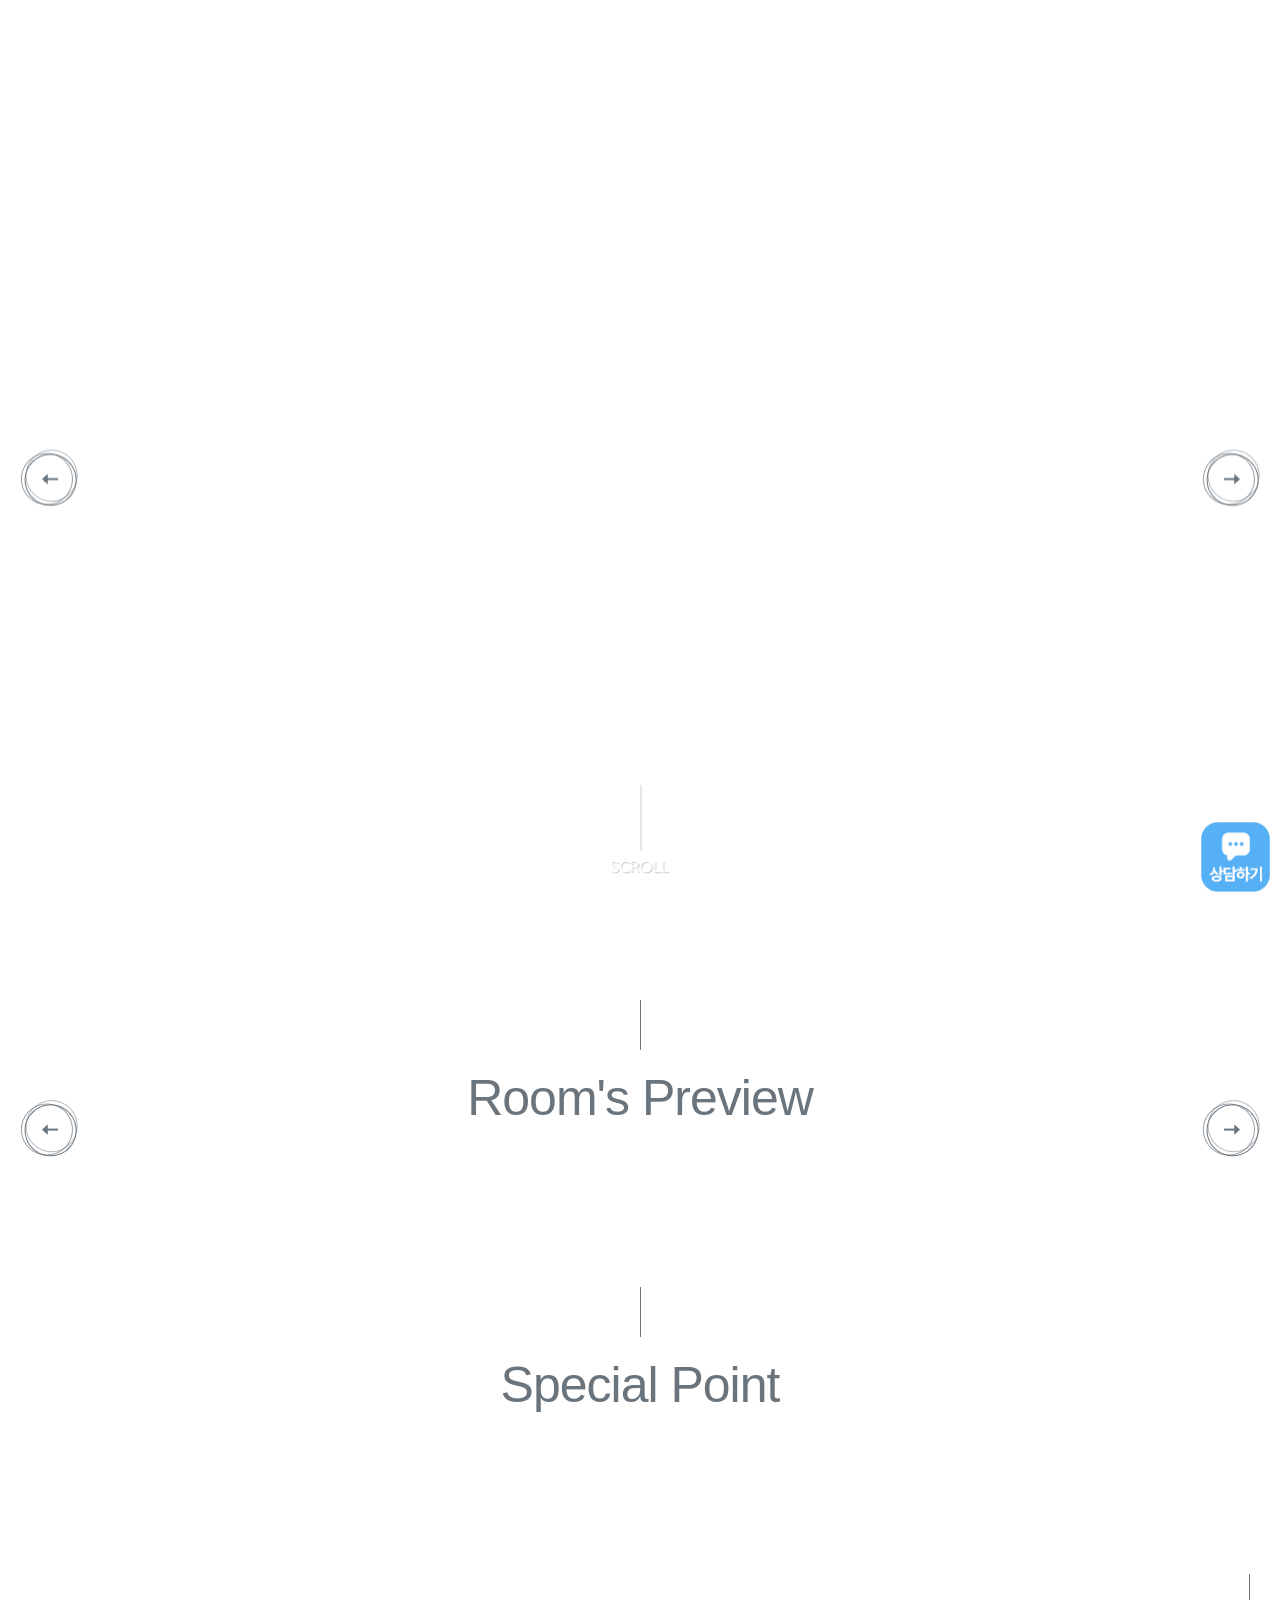
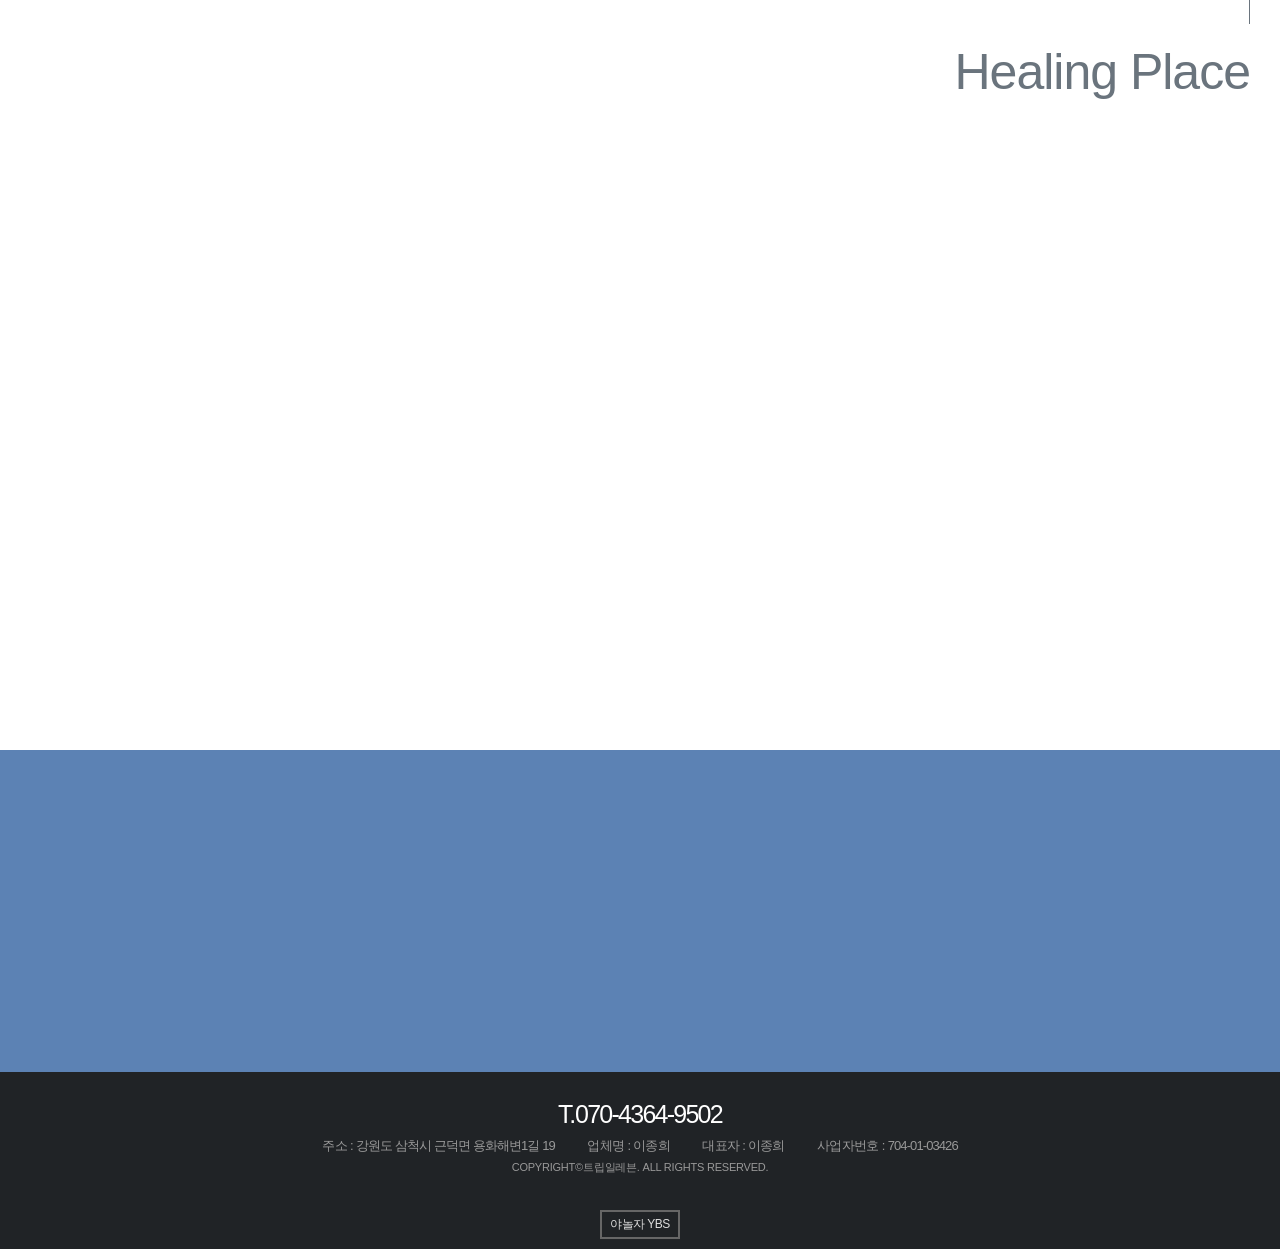
==== index.html @ 364e7145 "Deploy site files" ====
<!doctype html>
<html lang="ko">
  <head>
    <meta charset="UTF-8" />
    <!-- 렌더 게이트: 매핑 전 placeholder 깜빡임 방지 (매핑 완료 시 페이드인) -->
    <style>
      html.tpl-loading body {
        opacity: 0;
      }
      body {
        opacity: 1;
        transition: opacity 0.3s ease;
      }
    </style>
    <script>
      document.documentElement.classList.add('tpl-loading');
      window.__tplReveal = function () {
        document.documentElement.classList.remove('tpl-loading');
      };
      setTimeout(function () {
        window.__tplReveal && window.__tplReveal();
      }, 3000);
    </script>
    <meta http-equiv="X-UA-Compatible" content="IE=edge" />
    <meta name="viewport" content="width=device-width, initial-scale=1.0" />
    <meta property="og:type" content="website" />
    <title data-page-title>삼척 어울림 펜션 - 홈</title>
    <link rel="icon" href="data:," />
    <link rel="stylesheet" type="text/css" href="styles/theme.css" />
    <link rel="stylesheet" type="text/css" href="styles/reset.css" />
    <link rel="stylesheet" type="text/css" href="styles/style.css" />
    <link rel="stylesheet" type="text/css" href="styles/popup.css" />
    <link
      rel="stylesheet"
      type="text/css"
      href="//cdn.jsdelivr.net/npm/swiper@8/swiper-bundle.min.css"
    />
    <!-- Open Graph Meta Tags for Social Media -->
  <meta property="og:type" content="website" />
  <meta property="og:title" content="삼척 어울림 펜션 - 홈" />
  <meta property="og:description" content="강원도 푸른 바닷가 장호해변 및 장호항 인근에 위치한 어울림 펜션입니다.커플,가족과 함께 삼척에서 행복한 추억을 만들어보세요." />
  <meta property="og:image" content="https://bookingplay-media.s3.amazonaws.com/item_images/2026/08/06/zfcjFaSPOtb6.jpg" />
  <meta property="og:url" content="https://eoullimps.co.kr" />

  <!-- Twitter Card Meta Tags -->
  <meta name="twitter:card" content="summary_large_image" />
  <meta name="twitter:title" content="삼척 어울림 펜션 - 홈" />
  <meta name="twitter:description" content="강원도 푸른 바닷가 장호해변 및 장호항 인근에 위치한 어울림 펜션입니다.커플,가족과 함께 삼척에서 행복한 추억을 만들어보세요." />
  <meta name="twitter:image" content="https://bookingplay-media.s3.amazonaws.com/item_images/2026/08/06/zfcjFaSPOtb6.jpg" />
  <meta name="naver-site-verification" content="3789e632c2dd9ad9e7cae5a42303e5820ec721f8" />
  <meta name="google-site-verification" content="yzFA5Ffqkvn0wUpwbCVo-O9mbDlN1ZbFzAietpWLiOc" />
</head>

  <body oncontextmenu="return false;" onselectstart="return false" ondragstart="return false;">
    <div id="wrap">
      <div id="header-wrap"></div>

      <div id="container">
        <section id="content" class="main">
          <!-- s: main_visual -->
          <div class="main_visual visual">
            <div class="main_txt_top">
              <span>WELCOME TO PENSION</span>
              <!-- data-* 속성 : data-index-hero-title
                   index.hero.title → 폴백 getPropertyNameEn()
                   ⚠️ .pic_title(아래) 과 다른 필드다. 원본에서 이 자리는 숙소 표시명이고
                      .pic_title / room 배너 / Hello, / Welcome to 는 영문명이다.
                      (경주 한옥스테이: 여기 "한옥 스테이 다락" / 저기 "HanokStayDarak") -->
              <strong data-index-hero-title></strong>
              <!-- data-* 속성 : data-index-hero-description
                   (pages.index.sections[0].hero.description → 폴백 property.subtitle) -->
              <p data-index-hero-description></p>
            </div>
            <div class="arw_box">
              <div class="arw_left"><img src="images/spe_le.png" alt="이전" /></div>
              <div class="arw_right"><img src="images/spe_ri.png" alt="다음" /></div>
            </div>
            <a href="#" class="scroll_down"><img src="images/scroll_down.png" alt="스크롤" /></a>
            <div class="main_visual_box">
              <div class="swiper-container">
                <!-- data-* 속성 : data-index-hero-slides | 동적 매핑 필요
                     pages.index.sections[0].hero.images[isSelected] → 배경 슬라이드 -->
                <div class="swiper-wrapper" data-index-hero-slides></div>
              </div>
            </div>
          </div>
          <!--// main_visual -->

          <!-- s: main_room -->
          <div class="main_room">
            <div class="arw_box">
              <div class="arw_left"><img src="images/spe_le.png" alt="이전" /></div>
              <div class="arw_right"><img src="images/spe_ri.png" alt="다음" /></div>
            </div>
            <div class="room_list">
              <div class="main_title">
                <h3>Room's Preview</h3>
                <!-- data-* 속성 : data-property-caption ({name} → property.name) -->
                <p data-property-caption="{name}의 객실을 소개합니다."></p>
              </div>
              <div class="swiper-container_special">
                <!-- data-* 속성 : data-index-room-slides | 동적 매핑 필요
                     customFields.roomtypes[] × rooms[] id 매칭 -->
                <div class="swiper-wrapper" data-index-room-slides></div>
              </div>
            </div>
          </div>
          <!--// main_room -->

          <!-- s: main_spe -->
          <div class="main_spe">
            <div class="main_title">
              <h3>Special Point</h3>
              <p data-property-caption="{name}의 특장점을 확인해보세요."></p>
            </div>
            <!-- data-* 속성 : data-index-special-list | 동적 매핑 필요
                 property.facilities[] → .parallax-window[data-image-src] -->
            <div class="spe_list" data-index-special-list></div>
          </div>
          <!--// main_spe -->

          <!-- s: main_landscape -->
          <div class="main_landscape inner">
            <div class="main_title">
              <h3>Healing Place</h3>
              <p data-property-caption="{name}에서 기분 좋은 휴식을 선물해드립니다."></p>
            </div>
            <div class="room_list inner">
              <div class="swiper-container_room">
                <!-- data-* 속성 : data-index-landscape-slides | 동적 매핑 필요
                     pages.main.sections[0].hero.images[isSelected] (구 외경보기 이미지) -->
                <div class="swiper-wrapper" data-index-landscape-slides></div>
              </div>
              <div class="land_btm">
                <strong class="display_view">Landscape</strong>
                <strong class="display_main">Memories...</strong>
                <p
                  class="display_main"
                  data-property-caption="조용하고 편안한 시간을 보낼 수 있는\n{name}"
                ></p>
              </div>
            </div>
          </div>
          <!--// main_landscape -->

          <!-- s: main_pic -->
          <div class="main_pic">
            <div class="pic_box">
              <!-- data-* 속성 : data-index-closing-images | 동적 매핑 필요
                   pages.index.sections[0].closing.images[isSelected][0..2] -->
              <div class="pic_list" data-index-closing-images>
                <div class="img01"></div>
                <div class="img02"></div>
                <div class="img03"></div>
              </div>
            </div>
            <div class="txt_box">
              <!-- data-* 속성 : data-property-name-en (getPropertyNameEn()) -->
              <h3 class="pic_title" data-property-name-en></h3>
              <div class="inner">
                <!-- data-* 속성 : data-index-closing-title (closing.title) -->
                <strong data-index-closing-title></strong>
                <!-- data-* 속성 : data-index-closing-description (closing.description, \n→<br>) -->
                <p data-index-closing-description></p>
              </div>
            </div>
          </div>
          <!--// main_pic -->
        </section>
      </div>

      <div id="footer-wrap"></div>
    </div>

    <!-- 팝업 (index.html 전용) -->
    <div id="popup-container"></div>

    <script src="//cdnjs.cloudflare.com/ajax/libs/jquery/3.4.1/jquery.min.js"></script>
    <script src="//cdn.jsdelivr.net/npm/swiper@8/swiper-bundle.min.js"></script>
    <script src="js/parallax.js"></script>
    <script src="js/image-helpers.js"></script>
    <script src="js/preview-handler.js"></script>
    <script src="js/data-mapper/core/base-mapper.js"></script>
    <script src="js/data-mapper/pages/header-footer-mapper.js"></script>
    <script src="js/data-mapper/pages/index-mapper.js"></script>
    <script src="js/header-footer-loader.js"></script>
    <script src="js/common.js"></script>
    <script src="js/pages/index.js"></script>
    <script src="js/popup.js"></script>
  </body>
</html>
---- styles/theme.css ----
/* CDN Fonts */
@import url('https://fonts.cdnfonts.com/css/gloock-2');
@import url('https://fonts.googleapis.com/css2?family=Noto+Serif+KR:wght@200;300;400;500;600;700;900&display=swap');
@import url('https://cdn.jsdelivr.net/gh/orioncactus/pretendard/dist/web/static/pretendard.min.css');
@import url('https://fonts.googleapis.com/css2?family=Alex+Brush&display=swap');

/* CSS Variables */
:root {
  --font-ko-main: 'Noto Serif KR', serif;
  --font-ko-sub: 'Pretendard', sans-serif;
  --font-en-main: 'Gloock', sans-serif;
  --color-primary: #F5F5F5;
  --color-secondary: #5C82B4;
}
---- styles/style.css ----
@charset "utf-8";

/* ============================================================
   style.css — t-template-A 통합 스타일
   원본: jejuinhouse.co.kr / 삼척동해펜션.kr (동일 템플릿)

   토큰화 규칙 (styles/theme.css 의 :root 변수 참조)

   색상 — primary = 밝은 바탕 / secondary = 진한 브랜드 포인트 (형제 템플릿 공통 관례)
   - var(--color-primary)   : 밝은 바탕 면 (.sub_cate_wrap 등)
                              원본엔 없던 면. 백오피스가 내려주는 밝은 톤(#F9F8F6)을 받는다.
                              ⚠️ parallax 구간을 감싸는 조상(#wrap, #container, .main_spe)에는
                                 절대 넣지 말 것 — 미러(z-index:-100)를 덮어 이미지가 사라진다.
   - var(--color-secondary) : 원본 #c3a87f — 브랜드 포인트
                              (.logo2 / 예약버튼 / aside 배경 / main_pic 배경)
   - #6a747d 는 브랜드색이 아닌 중립 텍스트색이라 하드코딩으로 남긴다.
     원본 #505050 은 .main_title h3 / .sub_title h3 단 2곳뿐이라 #6a747d 로 통일했다.

   폰트 — 원본이 "필기체"를 쓴 자리에만 en-main 을 넣는다
   - var(--font-en-main)  : 원본 KyoboHandwriting2021sjy / Alex Brush / Pinyon Script (필기체)
   - var(--font-ko-main)  : 원본 Lora / Nanum Myeongjo / Noto Serif KR (명조)
                            + 원본은 필기체였으나 한글이 들어올 수 있는 자유입력 제목
                              (부대시설명 / closing.title / about[].title / 객실 제목)
   - var(--font-ko-sub)   : 원본 Noto Sans KR (본문 기본, reset.css 가 body 에 지정)
   자세한 슬롯별 배분은 styles/theme.css 하단 주석 참조.

   제거한 규칙 — 매핑 소스가 없는 항목
   - .ft_kakao (jejuinhouse 전용 플로팅 카카오 버튼)
   ============================================================ */

/*** 공통 ***/
.clear:after {
  content: '';
  display: block;
  clear: both;
}
.dn {
  display: none;
}
.for_pc {
  display: block;
}
.for_m {
  display: none;
}

@media screen and (max-width: 640px) {
  .for_pc {
    display: none;
  }
  .for_m {
    display: block;
  }
}

/*** 레이아웃 ***/
/* 화면 꽉차게: 원본의 max-width:1920px 를 제거한다.
   1920px 초과 뷰포트에서 좌우 흰 여백이 생기고 hero / 풀배너 / 푸터가
   화면을 다 채우지 못한다. (t-template-D2 와 동일한 처리) */
/* ⚠️ #wrap 에 background 를 넣지 말 것.
   parallax.js 의 .parallax-mirror 는 position:fixed + z-index:-100 이라
   페이지 요소 "뒤"에 깔린다. #wrap 에 불투명 배경이 생기면 미러가 가려져
   .main_spe / .about_img / .room_parallax 의 이미지가 통째로 사라진다.
   (원본 사이트도 #wrap 에 background 가 없다) */
#wrap {
  min-width: 280px;
  width: 100%;
  margin: 0 auto;
  overflow: hidden;
}

/*** 상단 ***/
.header,
.header * {
  transition: all 0.3s;
}
.header {
  position: fixed;
  left: 0;
  top: 0;
  right: 0;
  z-index: 91;
  border-bottom: 1px solid rgba(255, 255, 255, 0.5);
}
.header.on {
  border-bottom: 1px solid #eee;
}
.header .hd_inner {
  text-align: center;
  width: 1100px;
  margin: 0 auto;
  position: relative;
}
.header .hd_inner:after {
  content: '';
  display: block;
  clear: both;
}
.header .logo {
  font-size: 42px;
  display: inline-block;
  position: absolute;
  left: 50%;
  top: 50%;
  transform: translate(-50%, -50%);
  font-family: var(--font-en-main);
  color: #fff;
  text-align: center;
  z-index: 999;
  /* 좌우 메뉴(hd_lnb01 / hd_lnb02) 사이 여백 안으로 가둔다 */
  max-width: 340px;
  line-height: 1.1;
}
.header .logo a {
  color: inherit;
  font-family: var(--font-en-main);
  display: block;
}
/* 영문 숙소명은 <b data-property-name-en> 으로 감싸는데, reset.css 가 b 에도
   --font-ko-sub 를 직접 걸기 때문에 부모의 필기체가 덮인다. 다시 en-main 으로 되돌린다. */
.header .logo a b {
  font-family: var(--font-en-main);
  font-weight: inherit;
  letter-spacing: inherit;
  display: block;
}
.header .logo span {
  display: block;
  font-size: 13px;
  line-height: 1.2;
  color: inherit;
  font-family: var(--font-ko-sub);
  margin-top: 4px;
  word-break: keep-all;
}

/* 숙소명이 길 때 자동 축소 — header-footer-mapper 가 nameEn 길이를 보고 클래스를 붙인다.
   필기체(en-main)는 자간이 넓어 30자만 넘어도 메뉴를 침범한다. */
.header .logo.is-long {
  font-size: 32px;
}
.header .logo.is-long span {
  font-size: 12px;
}
.header .logo.is-xlong {
  font-size: 24px;
}
.header .logo.is-xlong span {
  font-size: 11px;
}
.header .logo2 {
  position: absolute;
  left: 0;
  top: 50%;
  transform: translateY(-50%);
  z-index: 999;
}
.header .logo2 a {
  font-family: var(--font-en-main);
  font-size: 40px;
  color: var(--color-secondary);
}
/* 좌측 로고도 같은 규칙으로 축소 (스크롤 시 헤더가 좁아지면 메뉴와 붙는다) */
.header .logo2.is-long a {
  font-size: 32px;
}
.header .logo2.is-xlong a {
  font-size: 26px;
}
.header .hd_sns_btn {
  display: none;
}
.header .hd_sns_btn a + a {
  margin-left: 15px;
}
.header .btn_hd_res {
  margin-left: 15px;
}
.header .hd_lnb {
  position: relative;
  z-index: 90;
}
.header .hd_lnb:after {
  content: '';
  display: block;
  clear: both;
}
.header .hd_lnb ul,
.header .hd_lnb ul .depth1 {
  display: inline-block;
  vertical-align: middle;
}
.header .hd_lnb ul .depth1 {
  font-size: 16px;
  position: relative;
}
.header .hd_lnb ul .depth1 .depth1_a {
  font-size: inherit;
  line-height: 6.25;
  display: block;
  font-weight: 500;
  color: #fff;
  padding: 0 1.5em;
  transition: none;
  letter-spacing: 0;
  font-family: var(--font-ko-sub);
}
.header .hd_lnb ul .depth1 .depth_box {
  position: absolute;
  left: 50%;
  top: calc(100% + 30px);
  width: 100%;
  transform: translateX(-50%);
  z-index: 91;
  text-align: center;
  max-height: 0;
  overflow: hidden;
  opacity: 0;
  transition: all 0.4s;
}
.header .hd_lnb ul .depth1 .depth_box.on {
  max-height: 1000px;
  opacity: 1;
}

/* 객실/시설이 많아 서브메뉴가 뷰포트를 넘치면 스크롤한다.
   max-height 는 common.js 의 openLnb() 가 뷰포트 높이에 맞춰 계산해 인라인으로 넣는다.
   .is-scroll 은 넘칠 때만 붙는다 (넘치지 않으면 스크롤바가 보이지 않도록). */
.header .hd_lnb ul .depth1 .depth_box.is-scroll {
  overflow-y: auto;
  overscroll-behavior: contain;
  /* 스크롤바 자리만큼 항목이 밀려 보이지 않게 여백을 준다 */
  padding-right: 6px;
}
.header .hd_lnb ul .depth1 .depth_box.is-scroll::-webkit-scrollbar {
  width: 4px;
}
.header .hd_lnb ul .depth1 .depth_box.is-scroll::-webkit-scrollbar-track {
  background: transparent;
}
.header .hd_lnb ul .depth1 .depth_box.is-scroll::-webkit-scrollbar-thumb {
  background: rgb(0 0 0 / 25%);
  border-radius: 2px;
}
.header .hd_lnb ul .depth1 .depth_box.is-scroll:hover::-webkit-scrollbar-thumb {
  background: rgb(0 0 0 / 40%);
}
.header .hd_lnb ul .depth1 .depth_box li {
  font-size: 14px;
  line-height: 1;
  padding: 5px 0;
  color: #333;
}
.header .hd_lnb ul .depth1 .depth_box li + li {
  margin-top: 5px;
}
.header .hd_lnb ul .depth1 .depth_box li a {
  display: block;
  font-size: inherit;
  color: inherit;
}
.header .hd_lnb ul .depth1 .depth_box li a:hover {
  text-decoration: underline;
}
.header .hd_lnb .hd_lnb01 {
  float: left;
}
.header .hd_lnb .hd_lnb02 {
  float: right;
}
.header .hd_lnb_bg {
  position: absolute;
  left: 0;
  top: 100%;
  right: 0;
  background: rgba(255, 255, 255, 0.7);
  z-index: 50;
  overflow: hidden;
  box-sizing: border-box;
  height: 0;
  transition: all 0.5s;
}
.header .hd_lnb_bg.on {
  height: 380px;
}
.header .btn_hd_res a {
  display: inline-block;
  font-size: 16px;
  line-height: 2.125;
  padding: 0 1.625em;
  color: #fff;
  background: var(--color-secondary);
}
.header .btn_hd_res:hover {
  text-decoration: underline;
}
/* 네이버 버튼 (원본 .btn_hd_res.naver — 값 그대로) */
.header .naver a,
.header .insta a {
  display: inline-block;
  background: none;
  line-height: 2.125;
  padding: 0 0.5em;
}
/* 원본은 width:18% 라 N 로고(200px)를 36px 로 그리지만 a 는 200px 폭을 그대로 차지한다(보이지 않는 여백).
   그 여백 때문에 네이버+인스타가 함께 뜨면 1440px 에서도 예약하기가 다음 줄로 밀린다(원본 솔비치도 동일 증상).
   보이는 크기는 같은 36px 로 고정하고 여백만 없앤다. */
.header .naver a img {
  width: 36px;
  height: auto;
}
/* 인스타그램 버튼 (원본 A 에는 없음) — 네이버 N 로고와 같은 36px 높이 (122×126 비율 유지). */
.header .insta a img {
  width: auto;
  height: 36px;
}
.header .btn_menu {
  display: inline-block;
  height: 23px;
  position: absolute;
  right: 0;
  top: 50%;
  transform: translateY(-50%);
  cursor: pointer;
}
.header .btn_menu img {
  height: 100%;
}
/* 상단 on */
.header.on {
  background: #fff;
}
.header.on .hd_inner {
  width: calc(100% - 90px);
  margin: 0 auto;
  text-align: right;
}
.header.on .logo2,
.header.on .hd_lnb,
.header.on .hd_sns_btn,
.header.on .hd_sns_btn a,
.header.on .btn_hd_res {
  display: inline-block;
  vertical-align: middle;
}
.header.on .hd_lnb ul .depth1 {
  line-height: 5.3125;
}
.header.on .hd_lnb ul .depth1 .depth1_a {
  color: #555;
  padding: 0 2.18em;
}
.header.on .hd_lnb .hd_lnb01,
.header.on .hd_lnb .hd_lnb02 {
  float: inherit;
}
.header.on .logo {
  display: none;
}
/* 모바일 카테고리 */
.header .logo2,
.header .btn_hd_res,
.header .btn_menu,
.aside .btn_close,
.aside_bg {
  display: none;
}
.aside .aisde_inner {
  position: fixed;
  right: -100%;
  top: 0;
  height: 100%;
  z-index: 991;
  width: calc(100% - 30%);
  overflow-y: auto;
  background: var(--color-secondary);
  transition: all 0.5s;
  transition-timing-function: ease-in-out;
}
.aside.on .aisde_inner {
  right: 0;
}
.aside .aside_box {
  height: calc(100% + 100px);
}
.aside .btn_close {
  position: absolute;
  left: 20px;
  top: 20px;
  width: 27px;
  height: 27px;
  background-size: contain;
  z-index: 990;
}
.aside.on .btn_close {
  display: block;
}
.aside .depth1 {
  font-size: 17px;
  line-height: 3.76;
  padding: 0 1.47em;
  color: #fff;
  display: block;
  border-bottom: 1px solid rgba(255, 255, 255, 0.7);
}
.aside .depth_list {
  display: none;
  transition: none;
}
.aside .depth_list li {
  background: color-mix(in srgb, var(--color-secondary) 85%, #000);
  border-bottom: 1px solid rgba(255, 255, 255, 0.3);
}
.aside .depth_list li a {
  font-size: 15px;
  line-height: 3.33;
  padding: 0 1.66em;
  display: block;
  color: #fff;
}
.aside_btm {
  margin: 20px 0 0;
  font-size: 0;
  text-align: center;
}
.aside_btm li {
  display: inline-block;
  vertical-align: top;
  width: 60px;
  height: 60px;
}
.aside_btm li + li {
  margin-left: 20px;
}
.aside_btm li a {
  background-repeat: no-repeat;
  background-size: 40%;
  background-position: center;
  height: 100%;
  display: block;
  border: 1px dashed #fff;
  box-sizing: border-box;
  border-radius: 100%;
}
.aside_btm li.aside_ico01 a {
  background-image: url('../images/i3.png');
}
.aside_btm li.aside_ico02 a {
  background-image: url('../images/i1.png');
}
.aside_btm li.aside_ico03 a {
  background-image: url('../images/i2.png');
}
.aside_bg {
  position: fixed;
  inset: 0;
  z-index: 900;
  background: rgba(0, 0, 0, 0.4);
  transition: all 0.5s;
}
.aside_bg.on {
  display: block;
}

@media screen and (max-width: 1280px) {
  .header .hd_inner,
  .header.on .hd_inner {
    width: calc(100% - 90px);
  }
  .header .logo2 a {
    font-size: 30px;
  }
  .header .hd_lnb ul .depth1 {
    font-size: 14px;
  }
  .header.on .hd_lnb ul .depth1 .depth1_a {
    padding: 0 1.5em;
  }
  .header .btn_hd_res a {
    font-size: 14px;
  }
}
@media only screen and (max-width: 1023px) {
  .header .hd_lnb ul .depth1 {
    font-size: 13px;
  }
  .header.on .hd_lnb ul .depth1 .depth1_a {
    padding: 0 1em;
  }
  .header .btn_hd_res a {
    font-size: 13px;
  }
}
@media only screen and (max-width: 860px) {
  .header {
    background: #fff;
  }
  .header .hd_inner,
  .header.on .hd_inner {
    width: calc(100% - 60px);
  }
  .header .logo {
    display: none;
  }
  .header .logo2 {
    display: block;
    float: left;
    position: static;
    transform: none;
    font-size: 28px;
    color: var(--color-secondary);
    padding: 9px 0;
  }
  .header .logo2 img {
    height: 50px;
  }
  .header .logo span {
    color: #999;
  }
  .header .hd_lnb,
  .header.on .hd_lnb,
  .header.on .btn_hd_res {
    display: none;
  }
  .header .hd_sns_btn {
    display: block;
    position: absolute;
    right: 40px;
    top: 50%;
    transform: translateY(-50%);
  }
  .header .btn_menu {
    display: block;
  }
  .aside_btm li {
    width: 50px;
    height: 50px;
  }
}
@media only screen and (max-width: 640px) {
  .header .hd_inner,
  .header.on .hd_inner {
    width: calc(100% - 30px);
  }
  .aside .depth1 {
    font-size: 15px;
  }
  .aside .depth_list li a {
    font-size: 13px;
  }
  .aside_btm li {
    width: 40px;
    height: 40px;
  }
}
@media only screen and (max-width: 479px) {
  .aside {
    width: calc(100% - 50px);
  }
  /* 네이버·인스타 아이콘이 붙으면 하단 아이콘이 최대 5개가 된다.
     원본 간격(20px)이면 375px 폭에서 줄바꿈되므로 간격을 줄이고,
     더 좁은 화면에서 줄바꿈될 때도 위아래가 붙지 않고 가운데 정렬되도록 flex + gap 으로 둔다. */
  .aside_btm {
    display: flex;
    flex-wrap: wrap;
    justify-content: center;
    gap: 10px;
  }
  .aside_btm li + li {
    margin-left: 0;
  }
}

/*** 하단 ***/
.footer_wrap {
  overflow: hidden;
  background: #202326;
  text-align: center;
  word-break: keep-all;
}
.footer_wrap a {
  letter-spacing: -0.05em;
}
.footer_wrap .footer {
  padding: 30px 0 0;
  overflow: hidden;
  text-align: center;
}
.footer_wrap .footer .tel {
  font-size: 25px;
  padding-bottom: 10px;
  color: #fff;
  font-weight: 400;
}
/* 번호는 <a data-footer-phone-link> 안에 있어 reset.css 의 a{color:#666} 을 받는다.
   .tel 의 흰색을 그대로 물려받도록 되돌린다. */
.footer_wrap .footer .tel a {
  color: inherit;
}
.footer_wrap .footer .tel a::before {
  content: 'T.';
}
.footer_wrap .footer .address {
  font-size: 13px;
  line-height: 1.46;
  color: #999;
}
.footer_wrap .footer .address a {
  color: #666;
}
.footer_wrap .footer .address ul li {
  display: inline-block;
  letter-spacing: -0.05em;
}
.footer_wrap .footer .address ul li + li {
  margin-left: 2.3em;
}
.footer_wrap .copy {
  text-align: center;
  font-size: 11px;
  padding: 6px 0 15px;
  letter-spacing: -0.02em;
  color: #999;
}
.footer_wrap .copy a {
  color: inherit;
}
.footer_wrap .privacy {
  border: 2px solid #666;
  padding: 0 8px;
  display: inline-block;
  margin: 22px 0 10px;
  font-size: 12px;
  line-height: 2.08;
}
.footer_wrap .privacy a {
  color: #ddd;
}

.ft_btn_reserve.on {
  position: fixed;
  bottom: 80px;
  right: 7px;
  z-index: 999;
}
.ft_btn_reserve.on > a > img {
  width: 75px;
  height: 75px;
}
/* .ft_btn_reserve a {line-height:52px;font-size: 18px;color:#fff;background: #f25822;display:block;text-align:center;border-radius:5px;} */

@media only screen and (max-width: 860px) {
  .footer_wrap .footer .address ul li:nth-of-type(1) {
    display: block;
  }
}
@media only screen and (max-width: 767px) {
  .footer_wrap .footer {
    text-align: left;
    padding: 20px 30px;
    border-bottom: 1px solid #333;
  }
  .footer_wrap .footer .address ul li + li {
    margin-left: 0;
  }
  .footer_wrap .footer .address ul li + li + li {
    margin-left: 2em;
  }
  .footer_wrap .copy {
    text-align: left;
    padding: 20px 30px;
  }
}
@media only screen and (max-width: 640px) {
  .footer_wrap .footer {
    padding: 20px 15px 10px;
  }
  .footer_wrap .copy {
    padding: 10px 15px 20px;
  }
  .footer_wrap .footer .address {
    font-size: 12px;
  }
  .footer_wrap .footer .address ul li + li + li {
    margin-left: 1em;
  }
}
@media only screen and (max-width: 479px) {
  .footer_wrap .footer .address ul li {
    display: block;
  }
  .footer_wrap .footer .address ul li + li + li {
    margin-left: 0;
  }
}

/*** 메인 ***/
/* 메인 공통 */
.main .inner {
  width: 1400px;
  margin: 0 auto;
  box-sizing: border-box;
}
.main .inner .inner {
  padding: 0;
}
.main_title {
  padding-bottom: 50px;
  text-align: center;
}
.main_title:before {
  content: '';
  display: inline-block;
  width: 1px;
  height: 50px;
  background: #6a747d;
  margin: 0 auto 20px;
}
.main_title h3 {
  font-size: 50px;
  font-weight: 500;
  letter-spacing: -0.02em;
  line-height: 1;
  color: #6a747d;
  font-family: var(--font-en-main);
}
.main_title p {
  font-size: 14px;
  margin-top: 1em;
  color: #999;
}
.main .arw_box:after {
  content: '';
  display: block;
  clear: both;
}
.main .arw_box div {
  cursor: pointer;
}
.swiper-container,
.swiper-wrapper,
.swiper-slide {
  height: 100%;
}

/* main_visual */
.main_visual {
  position: relative;
  height: 100vh;
}
.main_visual .main_txt_top {
  position: absolute;
  left: 50%;
  top: 50%;
  transform: translate(-50%, -50%);
  width: 100%;
  z-index: 5;
  text-align: center;
}
.main_visual .main_txt_top span,
.main_visual .main_txt_top strong,
.main_visual .main_txt_top p {
  color: #fff;
  display: block;
}
.main_visual .main_txt_top span {
  font-family: Arial, Helvetica, sans-serif;
  font-size: 18px;
  margin-bottom: 1em;
  letter-spacing: -0.02em;
}
.main_visual .main_txt_top strong {
  font-family: var(--font-en-main);
  font-size: 90px;
  line-height: 1;
  font-weight: 400;
  letter-spacing: -0.02em;
}
.main_visual .main_txt_top p {
  font-size: 16px;
  line-height: 1.375;
}
.main_visual .arw_box {
  position: absolute;
  left: 50%;
  top: 50%;
  transform: translate(-50%, -50%);
  width: 100%;
  height: 1px;
  z-index: 6;
  padding: 0 20px;
  box-sizing: border-box;
}
.main_visual .arw_box div {
  width: 58px;
  height: 57px;
}
.main_visual .arw_box .arw_left {
  float: left;
  background-size: auto 100%;
}
.main_visual .arw_box .arw_right {
  float: right;
  background-size: auto 100%;
}
.main_visual .scroll_down {
  position: absolute;
  left: 50%;
  transform: translateX(-50%);
  z-index: 2;
  bottom: 15px;
}
.main_visual .scroll_down img {
  height: 100%;
}
.main_visual .main_visual_box {
  height: 100vh;
}
.main_visual .main_visual_box .swiper_slide {
  height: 100vh;
}

/* main_room */
.main_room {
  margin: 100px auto;
  position: relative;
}
.main_room .arw_box {
  position: absolute;
  width: 1600px;
  margin: 0 auto;
  left: 50%;
  top: calc(50% + 30px);
  transform: translate(-50%, -50%);
  height: 1px;
  box-sizing: border-box;
  cursor: pointer;
}
.main_room .arw_box div img {
  height: 100%;
}
.main_room .arw_box .arw_left {
  float: left;
}
.main_room .arw_box .arw_right {
  float: right;
}
.main_room .room_list {
  overflow: hidden;
  text-align: center;
  width: 1400px;
  margin: 0 auto;
  box-sizing: border-box;
}
.main_room .room_list .swiper-container_special {
  position: relative;
}
.main_room .room_list .swiper-slide {
  display: block;
  overflow: hidden;
  position: relative;
}
.main_room .room_list .swiper-slide .img {
  width: 100%;
  height: 320px;
  transition: 0.5s;
  transform: scale(1.1);
  margin-bottom: 100px;
}
.main_room .room_list .swiper-slide:hover .img {
  width: 100%;
  opacity: 0.3;
}
.main_room .room_list .swiper-slide .img_over {
  position: absolute;
  top: 22%;
  width: 100%;
  text-align: center;
  transition: 0.5s;
  opacity: 0;
}
.main_room .room_list .swiper-slide:hover .img_over {
  opacity: 1;
}
.main_room .room_list .swiper-slide .txt_box {
  position: absolute;
  bottom: 0px;
  padding: 15px 10px;
  width: 100%;
  text-align: left;
  color: #6a747d;
  background: rgba(255, 255, 255, 1);
  box-sizing: border-box;
}
.main_room .room_list .swiper-slide .t01 {
  font-size: 13px;
  letter-spacing: -0.02em;
  color: #999;
}
.main_room .room_list .swiper-slide .t02 {
  font-size: 23px;
  line-height: 1.3;
  margin: 10px 0px 7px;
  padding-top: 7px;
  font-family: var(--font-ko-sub);
  transition: 0.3s;
  border-top: 1px solid #e5e5e5;
}
.main_room .room_list .swiper-slide .t03 {
  font-size: 15px;
  color: #666;
}
.main_room .room_list .swiper-slide .t04 {
  position: absolute;
  bottom: 11px;
  right: 10px;
  display: inline-block;
  font-size: 11px;
  font-family: Arial, Helvetica, sans-serif;
  font-weight: 600;
}
.main_room .room_list .swiper-slide .t04 a {
  color: #6a747d;
  transition: all 0.3s;
}
.main_room .room_list .swiper-slide:hover .t04 {
  color: #484f55;
}

/* room_floorplan */
.room_floorplan {
  padding: 90px 0;
  border-top: 1px solid #e5e5e5;
}
.room_floorplan .sub_title2 {
  margin-bottom: 45px;
}
.room_floorplan .floorplan_img {
  text-align: center;
}
.room_floorplan .floorplan_img img {
  display: inline-block;
  max-width: 100%;
  height: auto;
}

/* main_spe */
.main_spe .parallax-window {
  min-height: 100%;
  background: transparent;
  height: 600px;
}
.main_spe .spe_in_txt {
  width: 100%;
  height: 100%;
  background: rgba(106, 116, 125, 0.5);
  transition: all 0.5s;
  position: relative;
  display: block;
  text-shadow: 1px 1px 1px rgba(0, 0, 0, 0.2);
}
.main_spe .spe_in_txt:hover {
  background: rgba(106, 116, 125, 0);
}
.main_spe .spe_in_txt .txt_box {
  position: absolute;
  top: 49%;
  left: 10%;
  color: #fff;
  overflow: hidden;
  transition: all 0.5s;
  opacity: 1;
  text-align: left;
  transform: translateY(-50%);
  width: 100%;
}
.main_spe .spe_in_txt:hover .txt_box {
  top: 51%;
}
.main_spe .spe_in_txt .txt_box strong {
  font-family: var(--font-ko-main);
  font-size: 50px;
  font-weight: 300;
}
.main_spe .spe_in_txt .txt_box p {
  font-size: 13px;
  line-height: 1.5;
  font-family: var(--font-ko-sub);
  /* 시설명 대신 시설 설명(description)이 들어가므로 폭을 제한해 줄바꿈시킨다 */
  max-width: 46%;
  word-break: keep-all;
  margin-top: 0.6em;
}

/* main_landscape */
.main .main_landscape {
  margin: 100px auto 130px;
  padding: 0;
}
.main_landscape .main_title {
  text-align: right;
}
.main_landscape .main_title:before {
  text-align: right;
  margin: 0 0 20px;
}
.main_landscape .main_title h3 {
  text-align: right;
}
.main_landscape .room_list {
  width: 100%;
  overflow: hidden;
  transition: all 0.5s;
}
.main_landscape .room_list:hover {
  opacity: 1;
}
.main_landscape .room_box .img {
  width: 100%;
  height: 600px;
  display: inline-block;
}
.main_landscape .room_box .img img {
  width: 100%;
}
.main_landscape .land_btm {
  text-align: left;
  position: relative;
  z-index: 1;
  margin-top: -75px;
}
.main_landscape .land_btm strong {
  display: block;
  color: #fff;
  font-size: 100px;
  font-weight: 300;
  z-index: 999;
  font-family: var(--font-en-main);
}
.main .main_landscape .land_btm .display_view {
  display: none;
}
.main_landscape .land_btm p {
  color: #6a747d;
  font-size: 28px;
  font-weight: 100;
  line-height: 1.42;
  margin: 0.5em 0 0;
  font-family: var(--font-ko-main);
}

/* main_pic */
.main_pic {
  position: relative;
  overflow: hidden;
}
/* 영문명은 이미지 왼쪽 빈 자리에 오른쪽 정렬로 붙인다.
   이미지 시작점 = 50% - 700px(pic_box 반폭) + 380px(padding-left) = 50% - 320px,
   여기서 40px 띄워 right: 50% + 360px. left: 390px 고정이면 화면 폭·이름 길이에 따라
   이미지 밑으로 파고든다. 이름이 남은 폭보다 길면 위로 줄바꿈된다(bottom 기준).
   1650px 이하에서는 숨긴다. */
.main_pic .pic_title {
  position: absolute;
  margin: 0 auto;
  right: calc(50% + 360px);
  bottom: 100%;
  max-width: calc(50% - 380px);
  font-family: var(--font-en-main);
  font-size: 80px;
  line-height: 0.8;
  letter-spacing: -5px;
  opacity: 0.1;
  font-weight: 100;
  text-align: right;
  z-index: 5;
  color: #333;
}
.main_pic .pic_box {
  max-width: 1400px;
  margin: -220px auto 0;
  box-sizing: border-box;
  text-align: right;
  height: 600px;
  padding-left: 380px;
}
.main .main_pic .pic_box {
  margin-top: 0;
}
.main_pic .pic_list {
  font-size: 0;
  position: relative;
  z-index: 2;
  height: 100%;
}
.main_pic .pic_list:after {
  content: '';
  display: block;
  clear: both;
}
.main_pic .pic_list > div {
  height: 50%;
  display: inline-block;
  vertical-align: bottom;
  width: 28%;
  position: absolute;
  bottom: 0;
  z-index: 5;
}
.main_pic .pic_list .img01 {
  height: 100%;
  width: 41%;
  right: 0;
}
.main_pic .pic_list .img02 {
  left: 29.5%;
}
.main_pic .pic_list .img03 {
  left: 0;
}
.main_pic .txt_box {
  background: var(--color-secondary);
  margin-top: -180px;
  position: relative;
  font-weight: 100;
  padding: 230px 0 70px;
  text-align: left;
  color: #fff;
}
.main_pic .txt_box strong {
  font-family: var(--font-en-main), var(--font-ko-main);
  font-size: 50px;
  line-height: 0.8;
  letter-spacing: 0;
}
.main_pic .txt_box p {
  font-size: 11px;
  margin-top: 2em;
  letter-spacing: 1px;
  width: 100%;
  font-weight: 400;
}

@media only screen and (max-width: 1650px) {
  /* main_room */
  .main_room .arw_box {
    width: 100%;
    padding: 0 20px;
    transform: none;
    left: 0;
    top: 100px;
  }
  .main_room .room_list {
    width: 100%;
    padding: 0 20px;
  }

  /* main_pic */
  .main_pic .pic_title {
    display: none;
  }
  .main_pic .pic_box {
    padding-left: 350px;
  }
}
@media only screen and (max-width: 1450px) {
  /* 메인 공통 */
  .main .inner {
    width: 100%;
    padding: 0 30px;
  }

  /* main_pic */
  .main_pic .pic_box {
    padding-right: 30px;
  }
}
@media only screen and (max-width: 1200px) {
  /* 메인 공통 */
  .main_title {
    padding-bottom: 40px;
  }
  .main_title:before {
    height: 40px;
  }
  .main_title h3 {
    font-size: 40px;
  }

  /* main_visual */
  .main_visual .main_txt_top span {
    font-size: 16px;
  }
  .main_visual .main_txt_top strong {
    font-size: 75px;
  }
  .main_visual .main_txt_top p {
    font-size: 14px;
  }

  /* main_room */
  .main_room {
    margin: 80px auto;
    padding: 0 30px;
  }
  .main_room .arw_box {
    top: 90px;
  }
  .main_room .arw_box div {
    height: 50px;
  }
  .main_room .room_list {
    padding: 0;
  }
  .main_room .room_list .swiper-slide {
    width: 100%;
  }
  .main_room .room_list .swiper-slide .txt_box {
    padding: 15px 10px;
  }
  .main_room .room_list .swiper-slide .t01 {
    font-size: 13px;
  }
  .main_room .room_list .swiper-slide .t02 {
    font-size: 22px;
  }
  .main_room .room_list .swiper-slide .t03 {
    font-size: 15px;
  }
  .main_room .room_list .swiper-slide .t04 {
    bottom: 50px;
  }

  /* main_spe */
  .main_spe .parallax-window {
    height: 500px;
  }
  .main_spe .spe_in_txt .txt_box strong {
    font-size: 40px;
  }

  /* main_landscape */
  .main .main_landscape {
    margin: 100px auto;
  }
  .main_landscape .room_box .img {
    height: 500px;
  }
  .main_landscape .land_btm strong {
    font-size: 80px;
  }
  .main_landscape .land_btm p {
    font-size: 23px;
  }

  /* main_pic  */
  .main_pic .pic_box {
    padding-left: 280px;
  }
}
@media only screen and (max-width: 1023px) {
  /* main_spe */
  .main_spe .parallax-window {
    height: 400px;
  }
  .main_spe .spe_in_txt .txt_box p {
    max-width: 70%;
  }

  /* main_pic  */
  .main_pic .pic_title {
    font-size: 60px;
  }
  .main_pic .pic_box {
    padding-left: 40%;
    padding-right: 30px;
    height: 400px;
  }
  .main_pic .pic_list > div {
    width: 45%;
    height: 195px;
  }
  .main_pic .pic_list .img01 {
    width: 53%;
  }
  .main_pic .pic_list .img02 {
    bottom: 0;
    left: 0;
  }
  .main_pic .pic_list .img03 {
    left: 0;
    bottom: inherit;
    right: inherit;
    top: 0;
  }
  .main_pic .txt_box {
    text-align: center;
    padding: 150px 0 40px;
    margin-top: -130px;
  }
  .main_pic .txt_box strong {
    font-family: var(--font-en-main), var(--font-ko-main);
    font-size: 20px;
  }
  .main_pic .txt_box p {
    font-size: 9px;
    margin-top: 1.5em;
    opacity: 0.5;
    line-height: 1.5;
  }
}
@media only screen and (max-width: 860px) {
  /* 메인 공통 */
  .main .inner {
    width: 100%;
    padding: 0 20px;
  }
  .main_title {
    padding-bottom: 30px;
  }
  .main_title:before {
    height: 30px;
    margin: 0 auto 10px;
  }
  .main_title h3 {
    font-size: 35px;
  }

  /* main_visual */
  .main_visual .main_txt_top span {
    font-size: 15px;
  }
  .main_visual .main_txt_top strong {
    font-size: 55px;
  }

  /* main_room */
  .main_room {
    padding: 0 20px;
  }
  .main_room .arw_box {
    top: 45px;
  }
  .main_room .arw_box div {
    height: 45px;
  }

  /* main_spe */
  .main_spe .parallax-window {
    height: 300px;
  }
  .main_spe .spe_in_txt .txt_box strong {
    font-size: 35px;
  }

  /* main_landscape */
  .main .main_landscape {
    margin: 80px auto;
  }
  .main_landscape .room_box .img {
    height: 400px;
  }
  .main_landscape .land_btm {
    margin-top: -45px;
  }
  .main_landscape .land_btm p {
    font-size: 20px;
  }
  .main_landscape .land_btm strong {
    font-size: 60px;
  }

  /* main_pic  */
  .main_pic .pic_box {
    padding-left: 30%;
  }
}
@media only screen and (max-width: 640px) {
  /* 메인 공통 */
  .main_title {
    padding-bottom: 25px;
  }
  .main_title h3 {
    font-size: 28px;
  }

  /* main_visual */
  .main_visual,
  .main_visual .main_visual_box,
  .main_visual .main_visual_box .swiper_slide {
    height: 600px;
  }
  .main_visual .main_txt_top span {
    font-size: 13px;
  }
  .main_visual .main_txt_top strong {
    font-size: 36px;
  }
  .main_visual .main_txt_top p {
    font-size: 12px;
  }
  .main_visual .arw_box div {
    width: 30px;
    height: 29px;
  }
  .main_visual .scroll_down {
    height: 60px;
  }

  /* main_spe */
  .main_spe .parallax-window {
    height: 250px;
  }
  .main_spe .spe_in_txt .txt_box strong {
    font-size: 30px;
  }

  /* main_pic  */
  .main_pic .pic_box {
    padding: 0 20px;
    height: 300px;
  }
  .main_pic .pic_list > div {
    height: 145px;
  }
  .main_pic .pic_list .img02 {
    bottom: 0;
  }
  .main_pic .pic_list .img03 {
    top: 0;
  }
  .main_pic .txt_box {
    padding: 100px 0 40px;
    margin-top: -60px;
  }
}
@media only screen and (max-width: 479px) {
  /* 메인 공통 */
  .main_title:before {
    display: none;
  }

  /* main_visual */
  .main_visual,
  .main_visual .main_visual_box,
  .main_visual .main_visual_box .swiper_slide {
    height: 340px;
  }
  .main_visual .scroll_down {
    display: none;
  }

  /* main_room */
  .main_room .arw_box {
    top: 10px;
  }
  .main_room .arw_box div {
    height: 30px;
  }
  .main_room .room_list .swiper-slide .t04 {
    bottom: 14px;
  }

  /* main_spe */
  .main_spe .parallax-window {
    height: 200px;
  }
  .main_spe .spe_in_txt .txt_box strong {
    font-size: 25px;
  }
  .main_spe .spe_in_txt .txt_box p {
    font-size: 12px;
    max-width: 80%;
    margin-top: 0.4em;
  }

  /* main_landscape */
  .main .main_landscape {
    margin: 30px auto;
  }
  .main_landscape .land_btm {
    margin-top: -30px;
  }
  .main_landscape .land_btm p {
    font-size: 18px;
  }
  .main_landscape .land_btm strong {
    font-size: 40px;
  }
}

/*** 서브 ***/
.sub_inner {
  width: 1400px;
  margin: 0 auto;
  box-sizing: border-box;
  word-break: keep-all;
}
/* 서브 비주얼 */
#wrap .sub_visual {
  position: relative;
  height: 410px;
}
#wrap .sub_visual:after {
  content: '';
  display: block;
  width: 100%;
  height: 100%;
  position: absolute;
  left: 0;
  bottom: 0;
  background: #000;
  z-index: 1;
  opacity: 0.5;
}
#wrap .sub_visual .txt_box {
  position: absolute;
  left: 0;
  bottom: 25%;
  width: 100%;
  padding: 0 10px;
  box-sizing: border-box;
  word-break: keep-all;
  z-index: 2;
  text-align: center;
  color: #fff;
}
#wrap .sub_visual .txt_box h3 {
  font-size: 50px;
  line-height: 1;
  color: #fff;
  letter-spacing: -0.02em;
  font-family: var(--font-ko-main);
}
#wrap .sub_visual .txt_box h3:before {
  content: '';
  display: block;
  width: 1px;
  height: 50px;
  background: #fff;
  margin: 0 auto 9px;
}
#wrap .sub_visual .txt_box span {
  font-size: 12px;
  margin-top: 10px;
  display: block;
}
.sub_visual_wide {
  position: relative;
  height: 100vh;
}
.sub_visual_wide .main_txt_top {
  position: absolute;
  left: 50%;
  top: 50%;
  transform: translate(-50%, -50%);
  width: 100%;
  z-index: 5;
  text-align: center;
}
.sub_visual_wide .main_txt_top span,
.sub_visual_wide .main_txt_top strong,
.sub_visual_wide .main_txt_top p {
  color: #fff;
  display: block;
}
.sub_visual_wide .main_txt_top span {
  font-family: Arial, Helvetica, sans-serif;
  font-size: 18px;
  margin-bottom: 1em;
  letter-spacing: -0.02em;
}
.sub_visual_wide .main_txt_top strong {
  font-family: var(--font-en-main);
  font-size: 75px;
  font-weight: 400;
  letter-spacing: -0.02em;
}
.sub_visual_wide .main_txt_top p {
  font-size: 16px;
  line-height: 1.375;
  margin-top: 1em;
}
.sub_visual_wide .arw_box {
  position: absolute;
  left: 50%;
  top: 50%;
  transform: translate(-50%, -50%);
  width: 100%;
  height: 1px;
  z-index: 6;
  padding: 0 20px;
  box-sizing: border-box;
  cursor: pointer;
}
.sub_visual_wide .arw_box div {
  width: 58px;
  height: 57px;
}
.sub_visual_wide .arw_box .arw_left {
  float: left;
  background: url('../images/left_btn.png') no-repeat 50%;
  background-size: auto 100%;
}
.sub_visual_wide .arw_box .arw_right {
  float: right;
  background: url('../images/right_btn.png') no-repeat 50%;
  background-size: auto 100%;
}
.sub_visual_wide .scroll_down {
  position: absolute;
  left: 50%;
  transform: translateX(-50%);
  z-index: 2;
  bottom: 15px;
}
.sub_visual_wide .scroll_down img {
  height: 100%;
}
.sub_visual_wide .sub_visual_box {
  height: 100vh;
}
.sub_visual_wide .sub_visual_box .swiper_slide {
  height: 100vh;
}

/* 서브 카테고리 */
.sub_cate_wrap {
  border-bottom: 1px solid #dbdbdb;
  box-sizing: border-box;
  background: var(--color-primary);
}
/* 객실/시설 탭.
   원본은 display:table + table-layout:fixed 라 칸이 균등 분할되고,
   객실명이 길면 글씨가 두 줄로 내려간다.
   flex 로 바꿔 항목이 항상 한 줄을 유지하게 하고, 자리가 남으면 균등하게 늘어나되
   내용이 넘치면 .sub_cate_wrap 이 가로 스크롤된다 (모바일과 동일한 동작). */
.sub_cate_wrap {
  overflow-x: auto;
  overscroll-behavior-x: contain;
}
.sub_cate_wrap .sub_inner {
  /* 항목이 많으면 1400px 를 넘어 늘어날 수 있어야 한다 */
  width: auto;
  max-width: 1400px;
  min-width: min-content;
}
.sub_cate_wrap .sub_inner ul {
  font-size: 0;
  display: flex;
  width: 100%;
}
.sub_cate_wrap .sub_inner li {
  /* 남는 폭은 나눠 갖되(1), 내용보다 좁아지지는 않는다(0 auto) */
  flex: 1 0 auto;
  text-align: center;
}
.sub_cate_wrap .sub_inner li a {
  white-space: nowrap;
  padding: 0 1.4em;
}

/* 넘칠 때만 보이는 얇은 스크롤바 */
.sub_cate_wrap::-webkit-scrollbar {
  height: 4px;
}
.sub_cate_wrap::-webkit-scrollbar-track {
  background: transparent;
}
.sub_cate_wrap::-webkit-scrollbar-thumb {
  background: rgb(0 0 0 / 20%);
  border-radius: 2px;
}
.sub_cate_wrap:hover::-webkit-scrollbar-thumb {
  background: rgb(0 0 0 / 35%);
}
.sub_cate_wrap .sub_inner li a {
  font-size: 16px;
  line-height: 3.125;
  text-align: center;
  display: block;
  color: #666;
  transition: all 0.3s;
}
.sub_cate_wrap .sub_inner li + li {
  border-left: 1px solid #dbdbdb;
}
.sub_cate_wrap .sub_inner li a:hover,
.sub_cate_wrap .sub_inner li.on a {
  color: #444;
  text-decoration: underline;
  font-weight: 500;
}

/* 서브 타이틀 */
.sub_title {
  padding-bottom: 50px;
  text-align: center;
}
.sub_title:before {
  content: '';
  display: inline-block;
  width: 1px;
  height: 50px;
  background: #6a747d;
  margin: 0 auto 20px;
}
.sub_title h3 {
  font-size: 50px;
  font-weight: 500;
  letter-spacing: -0.02em;
  line-height: 1;
  color: #6a747d;
  font-family: var(--font-en-main);
}
.sub_title p {
  font-size: 14px;
  margin-top: 1em;
  color: #999;
}
.sub_title2 {
  padding-top: 100px;
  padding-bottom: 50px;
  text-align: center;
}
.sub_title2 h3 {
  font-size: 50px;
  font-weight: 500;
  letter-spacing: -0.02em;
  line-height: 1;
  color: #6a747d;
  font-family: var(--font-ko-main);
}
.sub_title2 p {
  font-size: 14px;
  margin-top: 1em;
  color: #6a747d;
}
.sub_title3 h3 {
  font-size: 50px;
  margin-top: 2em;
  letter-spacing: -0.04em;
  text-align: center;
  font-family: var(--font-ko-main);
  color: #6a747d;
}

/* 서브 이미지 정렬 */
.sub_img_box {
  font-size: 0;
  overflow: hidden;
}
.sub_img_box li {
  float: left;
  height: 457px;
  width: 67%;
}
.sub_img_box li + li {
  margin-top: 50px;
  float: right;
  width: 32%;
}
.sub_img_box.sub_img_box_align li {
  margin-top: 50px;
}
.sub_img_box.sub_img_box_align li + li {
  margin-top: 0;
}
.sub_img_box_wide {
  padding-top: 50px;
  margin-top: 50px;
  border: 1px solid #e5e5e5;
  border-width: 1px 0;
}
.sub_img_box_wide .img {
  height: 550px;
}
/* 배치도(layout-map)는 도면이라 잘리면 안 된다.
   .img(cover, height 고정) 대신 <img> 를 넣고 원본 비율 그대로 전체를 노출한다. */
.sub_img_box_wide.layout_map_wide {
  padding-bottom: 50px;
  text-align: center;
}
.sub_img_box_wide.layout_map_wide img {
  display: block;
  width: auto;
  max-width: 100%;
  height: auto;
  margin: 0 auto;
}
.sub_img_box_wide.layout_map_wide img + img {
  margin-top: 30px;
}

@media only screen and (max-width: 1450px) {
  .sub_inner {
    width: 100%;
    padding-left: 30px;
    padding-right: 30px;
  }

  /* 서브 카테고리 */
  .sub_cate_wrap .sub_inner {
    padding: 0;
  }

  /* 서브 이미지 정렬 */
  .sub_img_box_wide .img {
    height: 450px;
  }
}
@media only screen and (max-width: 1200px) {
  /* 서브 비주얼 */
  #wrap .sub_visual {
    height: 380px;
  }
  #wrap .sub_visual .txt_box h3 {
    font-size: 45px;
  }
  #wrap .sub_visual .txt_box span {
    font-size: 13px;
  }
  .sub_visual_wide .main_txt_top span {
    font-size: 16px;
  }
  .sub_visual_wide .main_txt_top strong {
    font-size: 70px;
  }
  .sub_visual_wide .main_txt_top p {
    font-size: 14px;
  }

  /* 서브 타이틀 */
  .sub_title h3 {
    font-size: 45px;
  }
  .sub_title2 h3 {
    font-size: 45px;
  }
  .sub_title3 h3 {
    font-size: 40px;
  }
}
@media only screen and (max-width: 1023px) {
  /* 서브 이미지 정렬 */
  .sub_img_box_wide .img {
    height: 350px;
  }
}
@media only screen and (max-width: 860px) {
  .sub_inner {
    width: 100%;
    padding-left: 20px;
    padding-right: 20px;
  }

  /* 서브 비주얼 */
  #wrap .sub_visual {
    height: 320px;
  }
  #wrap .sub_visual .txt_box h3 {
    font-size: 35px;
  }
  .sub_visual_wide .main_txt_top span {
    font-size: 15px;
  }
  .sub_visual_wide .main_txt_top strong {
    font-size: 50px;
  }
  .sub_visual_wide .arw_box div {
    width: 50px;
    height: 49px;
  }

  /* 서브 카테고리 */
  .sub_cate_wrap {
    overflow-x: auto;
    text-align: left;
  }
  .sub_cate_wrap .sub_inner {
    padding: 0;
    margin: 0;
    width: auto;
    max-width: none;
    white-space: nowrap;
  }
  .sub_cate_wrap .sub_inner li a {
    font-size: 14px;
    line-height: 3.21;
    padding: 0 1.78em;
  }

  /* 서브 타이틀 */
  .sub_title h3 {
    font-size: 40px;
  }
  .sub_title2 {
    padding-top: 80px;
    padding-bottom: 40px;
  }
  .sub_title2 h3 {
    font-size: 35px;
  }
  .sub_title3 h3 {
    font-size: 30px;
  }

  /* 서브 이미지 정렬 */
  .sub_img_box li {
    height: 250px;
  }
  .sub_img_box li + li {
    margin-top: 30px;
  }
  .sub_img_box.sub_img_box_align li {
    margin-top: 30px;
  }
  .sub_img_box_wide {
    padding-top: 30px;
    margin-top: 30px;
  }
}
@media only screen and (max-width: 767px) {
  /* 서브 이미지 정렬 */
  .sub_img_box_wide .img {
    height: 300px;
  }
}
@media only screen and (max-width: 640px) {
  /* 서브 비주얼 */
  #wrap .sub_visual {
    height: 250px;
  }
  #wrap .sub_visual .txt_box h3 {
    font-size: 25px;
  }
  #wrap .sub_visual .txt_box h3:before {
    display: none;
  }
  .sub_visual_wide,
  .sub_visual_wide .sub_visual_box,
  .sub_visual_wide .sub_visual_box .swiper_slide {
    height: 600px;
  }
  .sub_visual_wide .main_txt_top span {
    font-size: 13px;
  }
  .sub_visual_wide .main_txt_top strong {
    font-size: 30px;
  }
  .sub_visual_wide .main_txt_top p {
    font-size: 12px;
  }
  .sub_visual_wide .arw_box div {
    width: 30px;
    height: 29px;
  }
  .sub_visual_wide .scroll_down {
    height: 60px;
  }

  /* 서브 타이틀 */
  .sub_title {
    padding-bottom: 15px;
  }
  .sub_title h3 {
    font-size: 30px;
  }
  .sub_title2 {
    padding-top: 60px;
    padding-bottom: 30px;
  }
  .sub_title2 h3 {
    font-size: 28px;
  }
  .sub_title2 p {
    font-size: 13px;
  }
  .sub_title3 h3 {
    font-size: 24px;
  }

  /* 서브 이미지 정렬 */
  .sub_img_box li {
    height: 150px;
  }
  .sub_img_box_wide .img {
    height: 250px;
  }
}
@media only screen and (max-width: 479px) {
  /* 서브 비주얼 */
  #wrap .sub_visual {
    height: 185px;
  }
  #wrap .sub_visual .txt_box {
    bottom: 22%;
  }
  #wrap .sub_visual .txt_box h3 {
    font-size: 21px;
  }
  #wrap .sub_visual .txt_box span {
    font-size: 13px;
  }
  .sub_visual_wide,
  .sub_visual_wide .sub_visual_box,
  .sub_visual_wide .sub_visual_box .swiper_slide {
    height: 340px;
  }
  .sub_visual_wide .main_txt_top {
    top: calc(50% + 29px);
  }
  .sub_visual_wide .scroll_down {
    display: none;
  }

  /* 서브 타이틀 */
  .sub_title h3 {
    font-size: 28px;
  }
  .sub_title2 h3 {
    font-size: 24px;
  }

  /* 서브 이미지 정렬 */
  .sub_img_box li {
    height: 150px;
  }
  .sub_img_box_wide .img {
    height: 150px;
  }
}

/* about */
.sub_about .about_txt_box {
  margin: 0 auto -220px;
}
.sub_about .about_txt_box strong {
  font-size: 30px;
  line-height: 1.4;
  color: #6a747d;
  font-family: var(--font-ko-main);
}
.sub_about .about_txt_box p {
  font-size: 15px;
  line-height: 1.6;
  margin: 1.33em 0;
  color: #6a747d;
}
.sub_about .about_top {
  margin: 230px auto 0;
  overflow: hidden;
  position: relative;
  /* 이미지 3장과 인삿말을 같은 칸에 겹쳐 놓는다 (위치는 예전 absolute 우측 상단 그대로).
     글이 길면 칸이 늘어나고, 이미지는 칸 바닥에 붙어 아래로 밀린다 — 글이 잘리거나 이미지를 덮지 않는다. */
  display: grid;
}
.sub_about .about_top > .img_box,
.sub_about .about_top > .about_txt_box {
  grid-area: 1 / 1;
}
.sub_about .about_top .img_box {
  font-size: 0;
  align-self: end;
}
.sub_about .about_top .img_box > div {
  display: inline-block;
  vertical-align: bottom;
  width: 22%;
  height: 220px;
}
.sub_about .about_top .img_box > div + div {
  margin-left: 15px;
}
.sub_about .about_top .img_box .img01 {
  width: 30%;
  height: 450px;
}
.sub_about .about_top .about_txt_box {
  justify-self: end;
  align-self: start;
  /* 폭을 묶어 긴 줄이 img01(30%) 위로 넘어오지 않게 줄바꿈한다.
     좁은 화면에서 30px 제목이 쪼개지지 않게 420px 까지는 넓히되, img01 오른쪽 + 40px 를 넘지 않는다 */
  max-width: max(30%, min(420px, calc(70% - 40px)));
  text-align: right;
  overflow-wrap: break-word;
}
.sub_about .about_img {
  margin-top: 100px;
  position: relative;
}
.sub_about .about_img:before {
  content: 'WELCOME,';
  display: block;
  text-align: right;
  font-family: var(--font-ko-main);
  font-size: 80px;
  opacity: 0.1;
  line-height: 0.7;
  letter-spacing: 5px;
  color: #333;
  position: absolute;
  right: 10px;
  bottom: 100%;
}
.sub_about .parallax-window {
  min-height: 100%;
  background: transparent;
  height: 600px;
}
.sub_about .parallax-window {
  min-height: 100%;
  background: transparent;
  height: 600px;
  position: relative;
  clear: both;
}
.sub_about .spe_in_txt {
  width: 100%;
  height: 100%;
  background: rgba(106, 116, 125, 0.6);
  transition: all 0.5s;
  position: relative;
  display: block;
  text-shadow: 1px 1px 1px rgba(0, 0, 0, 0.2);
}
.sub_about .spe_in_txt .txt_box {
  position: absolute;
  bottom: 15%;
  left: 10%;
  color: #fff;
  overflow: hidden;
  transition: all 0.5s;
  opacity: 1;
  text-align: left;
  width: 100%;
}
.sub_about .spe_in_txt .txt_box strong {
  font-family: var(--font-ko-main);
  font-size: 50px;
  font-weight: 300;
  letter-spacing: -0.5px;
}
.sub_about .spe_in_txt .txt_box p {
  font-size: 11px;
  line-height: 1.5;
  letter-spacing: 1px;
  margin-top: 3em;
}
.sub_about .main_pic {
  margin: 20px auto 0;
}
.sub_about .main_pic .sub_title {
  text-align: right;
}
.main_pic.no-txt .pic_box,
.main_pic .pic_box.no-txt {
  /* 바로 위 .about_txt_box 가 없을 때 겹침(margin-top:-220px) 해제 */
  margin-top: 0;
}
/* main.html 은 about[] 블록 수만큼 .about_txt_box + .pic_box 쌍이 반복된다.
   두 번째 쌍부터는 앞 블록과 붙지 않도록 위 여백을 준다. */
.main_pic .pic_box + .about_txt_box {
  margin-top: 120px;
}
.sub_about .main_landscape {
  margin: 100px auto 0;
}
.sub_about .main_landscape .sub_title {
  text-align: right;
}
.sub_about .main_pic .pic_box {
  margin: 0 auto;
}
.sub1_2.sub_about .about_txt_box {
  margin-bottom: 0;
}
/* 글 아래로 img02·03(220px) + 간격 40px 자리를 비워 둔다. 글이 길어지면 이 만큼 칸이 늘어 이미지가 밀려 내려간다.
   (위 .sub1_2 규칙과 명시도가 같아 뒤에 둔다) */
.sub_about .about_top .about_txt_box {
  margin: 0 0 260px;
}
/* main.html 은 원본 about.html(sub1_1) + view.html(sub1_2) 를 병합했다.
   외경 갤러리(.main_landscape)는 원래 sub1_2 전용이라 sub1_1 에 여백 규칙이 없다. */
.sub_about .main_landscape {
  margin: 100px auto 130px;
  padding: 0;
}
.sub_about .main_landscape .land_btm strong {
  color: #fff;
}
.sub1_2 .main_landscape .land_btm .display_main {
  display: none;
}

@media only screen and (max-width: 1450px) {
  .sub_about .about_txt_box strong {
    font-size: 28px;
  }
  .sub_about .about_txt_box p {
    font-size: 14px;
  }
  .sub_about .about_img:before {
    font-size: 70px;
  }
}
@media only screen and (max-width: 1200px) {
  .sub_about .about_top {
    margin: 200px auto 0;
  }
  .sub_about .about_img {
    margin-top: 70px;
  }
  .sub_about .about_img:before {
    font-size: 60px;
  }
  .sub_about .parallax-window {
    height: 500px;
  }
  .sub_about .spe_in_txt .txt_box strong {
    font-size: 40px;
  }
  .sub_about .main_landscape .room_box .img {
    height: 450px;
  }
}
@media only screen and (max-width: 1023px) {
  .sub_about .main_pic .about_txt_box {
    margin: 50px auto 0;
  }
  .sub_about .main_pic .pic_box {
    margin: 0 auto;
  }
  .sub1_2.sub_about .main_pic .about_txt_box {
    margin: 0px auto 20px;
  }
}
@media only screen and (max-width: 860px) {
  .sub_about .about_top {
    margin: 150px auto 0;
  }
  .sub_about .about_top .about_txt_box strong {
    font-size: 25px;
  }
  .sub_about .about_top .about_txt_box p {
    font-size: 13px;
  }
  .sub_about .about_img:before {
    display: none;
  }
  .sub_about .spe_in_txt .txt_box strong {
    font-size: 35px;
  }
  .sub_about .parallax-window {
    height: 350px;
  }
  .sub_about .main_pic .about_txt_box {
    margin: 30px auto 0;
  }
  .sub_about .main_landscape .room_box .img {
    height: 400px;
  }
}
@media only screen and (max-width: 640px) {
  .sub_about .about_top {
    margin: 100px auto 0;
  }
  .sub_about .about_txt_box strong {
    font-size: 23px;
  }
  .sub_about .about_top .img_box > div {
    width: 24%;
    height: 80px;
  }
  .sub_about .about_top .img_box > div + div {
    margin-left: 1.5%;
  }
  .sub_about .about_top .img_box .img01 {
    width: 48%;
    height: 200px;
  }
  .sub_about .about_top .about_txt_box {
    grid-area: 2 / 1;
    justify-self: stretch;
    max-width: none;
    margin: 0;
  }
  .sub1_1.sub_about .about_top .about_txt_box {
    margin: 0;
  }
  .sub_about .about_img {
    margin-top: 50px;
  }
  .sub_about .parallax-window {
    height: 250px;
  }
  .sub_about .spe_in_txt .txt_box {
    text-align: center;
    left: 0;
    padding: 0 10px;
    box-sizing: border-box;
    word-break: keep-all;
  }
  .sub_about .spe_in_txt .txt_box strong {
    font-family: var(--font-ko-main);
    font-size: 20px;
  }
  .sub_about .spe_in_txt .txt_box p {
    font-size: 9px;
    opacity: 0.5;
  }
  .sub_about .main_pic .about_txt_box {
    margin-top: 20px;
  }
  .sub_about .main_landscape .room_box .img {
    height: 350px;
  }
}
@media only screen and (max-width: 479px) {
  .sub_about .parallax-window {
    height: 200px;
  }
  .sub_about .about_txt_box strong {
    font-size: 18px;
  }
  .sub1_2.sub_about .main_pic .about_txt_box {
    margin: 0 auto 30px;
  }
  .sub_about .main_landscape .room_box .img {
    height: 280px;
  }
}

/* room */
.layout_box {
  margin: 100px auto;
  width: 1400px;
}
.layout_box .sub_title h3 {
  color: #6a747d;
}
.sub_room .table_box {
  margin-bottom: 100px;
}
.table_default {
  border-collapse: collapse;
  border-top: 2px solid #f89725;
  border-bottom: 2px solid #ddd;
  table-layout: fixed;
}
.price_table thead {
  font-weight: 500;
}
.table_default th,
.table_default td {
  font-size: 14px;
  letter-spacing: -0.3px;
  padding: 10px 0;
  color: #333;
  vertical-align: middle;
  text-align: center;
  box-sizing: border-box;
  border-right: 1px solid #dcdcdc;
  border-bottom: 1px solid #dcdcdc;
  width: auto;
}
.table_default thead th:last-of-type,
.table_default tbody td:last-of-type {
  border-right: 0;
}
.table_default thead th:nth-of-type(1),
.table_default tbody td:nth-of-type(1) {
  width: 150px;
}
.table_default thead th:nth-of-type(3),
.table_default tbody td:nth-of-type(3) {
  width: 200px;
}
.table_text {
  font-size: 14px;
  padding: 20px 15px;
  color: #666;
}
.table_text li {
  line-height: 1.5;
}
.table_text li:before {
  content: '';
  display: inline-block;
  vertical-align: middle;
  width: 2px;
  height: 2px;
  background: #333;
  border-radius: 100%;
  margin-right: 5px;
}
.table_text li + li {
  margin-top: 5px;
}
.table_text strong {
  font-weight: 500;
}
.table_box .btn_wrap {
  text-align: center;
  position: relative;
  z-index: 0;
  margin: 50px 0 0;
}
.table_box .btn_wrap:before {
  content: '';
  display: block;
  width: 100%;
  height: 1px;
  background: #e5e5e5;
  position: absolute;
  left: 0;
  top: 50%;
  z-index: 0;
}
.table_box .btn_wrap .btn_reserve {
  font-size: 15px;
  width: 12.66em;
  line-height: 3;
  height: 3em;
  border: 2px solid #6a747d;
  background: #fff;
  transition: all 0.3s;
  display: inline-block;
  position: relative;
  z-index: 1;
}
.table_box .btn_wrap .btn_reserve:hover {
  background: #6a747d;
  color: #fff;
}
.sub_room .sub_img_box_wide .txt_box {
  text-align: right;
  margin-bottom: 100px;
}
.sub_room .room_parallax {
  margin: 50px 0 100px;
}
.sub_room .parallax-window {
  min-height: 100%;
  background: transparent;
  height: 600px;
}
.sub_room .parallax-window .spe_in_txt {
  width: 100%;
  height: 100%;
  background: rgba(106, 116, 125, 0.5);
  transition: 0.5s;
  position: relative;
  display: block;
  text-shadow: 1px 1px 1px rgba(0, 0, 0, 0.2);
}
.sub_room .parallax-window .sub_inner {
  position: relative;
  height: 100%;
}
.sub_room .parallax-window .txt_box {
  position: absolute;
  left: 0;
  bottom: 15%;
  width: 100%;
  box-sizing: border-box;
}
.sub_room .parallax-window .txt_box strong {
  /* 원본 밴드 제목은 필기체다(main_pic 의 Welcome 밴드와 동일 슬롯).
     한글이 들어오면 --font-ko-main 으로 폴백한다. */
  font-family: var(--font-en-main), var(--font-ko-main);
  font-size: 50px;
  color: #fff;
}
.sub_room .parallax-window .txt_box p {
  font-size: 11px;
  margin-top: 2em;
  letter-spacing: 1px;
  color: #fff;
}
.sub_room .txt_box {
  text-align: left;
  clear: both;
}
.sub_room .txt_box strong {
  font-size: 22px;
  line-height: 1.36;
  margin: 0.68em 0px 1px;
  font-family: var(--font-ko-main);
  color: #333;
  display: block;
}
.sub_room .txt_box p {
  font-size: 12px;
  color: #ccc;
  letter-spacing: -0.05em;
}

@media only screen and (max-width: 1450px) {
  .layout_box {
    width: 100%;
  }
  .sub_room .parallax-window .txt_box {
    padding: 0 30px;
  }
}
@media only screen and (max-width: 1200px) {
  .sub_room .parallax-window {
    height: 450px;
  }
}
@media only screen and (max-width: 1023px) {
  .price_table.for_pc {
    display: none;
  }
  .price_table.for_m {
    display: block;
  }
  .price_table.for_m .table_default thead th,
  .price_table.for_m .table_default .person {
    background: #f8f8f8;
  }
}
@media only screen and (max-width: 860px) {
  .sub_room .table_box {
    margin-bottom: 50px;
  }
  .table_default thead th:nth-of-type(1),
  .table_default tbody td:nth-of-type(1) {
    width: 120px;
  }
  .table_default thead th:nth-of-type(3),
  .table_default tbody td:nth-of-type(3) {
    width: auto;
  }
  .table_box .btn_wrap .btn_reserve {
    font-size: 13px;
    width: 9em;
    line-height: 3;
    height: 3em;
  }
  .sub_room .room_parallax {
    margin: 30px 0 50px;
  }
  .sub_room .parallax-window {
    height: 350px;
  }
  .sub_room .parallax-window .txt_box {
    text-align: center;
  }
  .sub_room .parallax-window .txt_box strong {
    font-size: 21px;
    font-family: var(--font-en-main), var(--font-ko-main);
  }
  .sub_room .txt_box strong {
    font-size: 18px;
  }
  .sub_room .txt_box p {
    font-size: 11px;
  }
  .sub_room .sub_img_box_wide .txt_box {
    margin-bottom: 50px;
  }
}
@media only screen and (max-width: 640px) {
  .layout_box {
    margin: 50px auto;
  }
  .layout_box .sub_title {
    padding-bottom: 50px;
  }
  .layout_box .sub_title:before {
    display: none;
  }
  .layout_box .sub_title h3 {
    font-size: 24px;
  }
  .sub_room .parallax-window {
    height: 250px;
  }
  .sub_room .parallax-window .txt_box {
    padding: 0 20px;
  }
  .sub_room .parallax-window .txt_box strong {
    font-size: 20px;
  }
  .sub_room .parallax-window .txt_box p {
    font-size: 9px;
  }
  .sub_room .txt_box strong {
    font-size: 15px;
  }
  .sub_room .txt_box p {
    font-size: 10px;
  }
}
@media only screen and (max-width: 479px) {
  .table_default th,
  .table_default td {
    font-size: 12px;
  }
  .table_default thead th:nth-of-type(1),
  .table_default tbody td:nth-of-type(1) {
    width: 90px;
  }
  .table_text {
    font-size: 13px;
    padding: 10px;
  }
  .sub_room .parallax-window {
    height: 200px;
  }
  .table_box .btn_wrap .btn_reserve {
    width: 8em;
    line-height: 2.7;
    height: 2.7em;
  }
}

/* special */
.sub_special {
  margin-bottom: 100px;
}
.sub_special .sub_title2:after {
  content: '';
  display: block;
  width: 40px;
  height: 1px;
  background: #9a9a9a;
  margin: 30px auto 0;
}
.sub_special .notice_txt {
  font-size: 15px;
  line-height: 1.45;
  margin-bottom: 3.33em;
  text-align: center;
  color: #333;
}
.sub_special .notice_txt b {
  font-weight: 500;
}
.month_img {
  text-align: center;
}

@media only screen and (max-width: 860px) {
  .sub_special {
    margin-bottom: 50px;
  }
}
@media only screen and (max-width: 640px) {
  .sub_special .notice_txt {
    font-size: 13px;
  }
}

/* reserve */
.reserve_info + .reserve_info {
  border-top: 1px solid #e5e5e5;
  margin: 50px 0 100px;
}
.reserve_info dt {
  font-size: 19px;
  line-height: 1.57;
  margin: 15px 0px 10px;
  color: #444;
  text-align: left;
}
.reserve_info dd {
  font-size: 15px;
  line-height: 1.5;
  color: #666;
  margin-bottom: 30px;
  text-align: left;
}

@media only screen and (max-width: 860px) {
  .reserve_info + .reserve_info {
    margin: 50px 0 60px;
  }
  .reserve_info dt {
    font-size: 18px;
  }
}
/* travel_list */
.travel_list ul {
  font-size: 0;
  counter-reset: section;
  overflow: hidden;
}
.travel_list ul li {
  width: calc(50% - 2%);
  margin-bottom: 70px;
  float: left;
  word-break: keep-all;
}
.travel_list ul li:nth-of-type(2n) {
  margin-left: 4%;
}
.travel_list ul li:nth-of-type(2n + 1) {
  clear: both;
}
.travel_list ul li img {
  display: block;
  width: 100%;
  aspect-ratio: 685 / 400;
  object-fit: cover;
}
.travel_list ul li strong {
  font-size: 19px;
  line-height: 1.42;
  padding: 0.78em 0 8px;
  border-bottom: 1px solid #e5e5e5;
  display: block;
}
.travel_list ul li strong:before {
  counter-increment: section;
  content: '0' counter(section) '.';
  font-size: inherit;
  color: inherit;
  display: inline-block;
  vertical-align: top;
  margin-right: 5px;
}
.travel_list ul li p {
  font-size: 14px;
  line-height: 1.5;
  margin-top: 10px;
  color: #666;
}
.travel_list ul li p span {
  display: block;
  font-size: 12px;
  line-height: 1.66;
  letter-spacing: -0.02em;
  margin-top: 0.5em;
  color: #999;
}

@media only screen and (max-width: 1200px) {
  .travel_list ul li {
    width: calc(50% - 1.5%);
    margin-bottom: 50px;
  }
  .travel_list ul li:nth-of-type(2n) {
    margin-left: 3%;
  }
  .travel_list ul li strong {
    font-size: 18px;
  }
}
@media only screen and (max-width: 860px) {
  .travel_list ul li strong {
    font-size: 17px;
  }
  .travel_list ul li {
    width: 100%;
  }
  .travel_list ul li:nth-of-type(2n) {
    margin-left: 0;
  }
}
@media only screen and (max-width: 640px) {
  .travel_list ul li strong {
    font-size: 16px;
  }
}

/* traffic */
.sub_traffic .sub_cont {
  margin: 100px auto;
  width: 1400px;
}
.map_info {
  word-break: keep-all;
}
.map_info strong {
  font-size: 19px;
  line-height: 1.5;
  padding: 30px 0;
  text-align: center;
  display: block;
}
.map_info dl {
  border-top: 1px solid #e5e5e5;
  padding-top: 30px;
}
.map_info dl dt {
  font-size: 16px;
  line-height: 1;
  font-weight: 500;
  color: #333;
}
.map_info dl dd {
  font-size: 14px;
  line-height: 1.5;
  margin-top: 10px;
  color: #666;
}
.map_info dl dd + dt {
  margin-top: 30px;
}
.map_info dl dd strong {
  font-size: inherit;
  text-align: left;
  color: #000;
  font-weight: 500;
  line-height: 2;
  padding: 0;
}
.root_daum_roughmap_landing {
  width: 100% !important;
}

/* 카카오맵 영역 — 원본은 daum roughmap 임베드가 자체 높이를 가졌지만
   좌표 기반 SDK 로 교체했으므로 컨테이너에 높이를 직접 준다.
   좌표가 없어 지도가 안 그려져도 배경색으로 영역이 남는다 (지도 렌더 시 타일이 덮음). */
.sub_traffic .map {
  margin-bottom: 50px;
}
.sub_traffic .map #kakao-map {
  width: 100%;
  height: 420px;
  background-color: #f0f0f0;
}

@media only screen and (max-width: 860px) {
  .sub_traffic .map #kakao-map {
    height: 340px;
  }
}
@media only screen and (max-width: 640px) {
  .sub_traffic .map {
    margin-bottom: 30px;
  }
  .sub_traffic .map #kakao-map {
    height: 260px;
  }
}

@media only screen and (max-width: 1450px) {
  .sub_traffic .sub_cont {
    width: 100%;
  }
  .map_info {
    padding: 0 30px;
  }
}
@media only screen and (max-width: 860px) {
  .sub_traffic .sub_cont {
    margin: 50px auto;
  }
  .map_info {
    padding: 0 20px;
  }
  .map_info strong {
    font-size: 17px;
  }
  .map_info dl dt {
    font-size: 15px;
  }
}
@media only screen and (max-width: 640px) {
  .map_info strong {
    font-size: 16px;
  }
  .map_info dl dt {
    font-size: 14px;
  }
  .map_info dl dd {
    font-size: 13px;
  }
}

/* ============================================================
   우측 하단 플로팅 버튼 — 상담하기 + 예약하기
   ============================================================ */

/* 예약하기(bottom:80px) 아래에 깔린다.
   ⚠️ 노출 여부는 매퍼가 정한다 — 총판A(`partnerType === 'distributor_a'`)이고
      `tripPropertyId` 가 있을 때만 뜬다. PC·모바일 모두 해당한다. */
#talk_custom_button {
  position: fixed;
  right: 7px;
  bottom: 6px;
  cursor: pointer;
  z-index: 999;
}

#talk_custom_button img {
  width: 75px;
  height: 75px;
  display: block;
}

/* ⚠️ 상담하기가 빠지면(총판B / 판매대행 / tripPropertyId 없음) 예약하기 아래가
   빈 채로 떠 있게 된다. 매퍼가 루트에 찍는 `data-consult` 로 바닥에 붙인다.
   예약하기 자체는 파트너 타입과 무관하게 `.for_m` 미디어쿼리로만 갈린다. */
[data-consult='off'] .ft_btn_reserve.on {
  bottom: 6px;
}

/* ── 푸터 농어촌민박사업자 이미지 (템플릿 확장) ─────────────────────
   customFields.footer.ruralStayMark 가 있을 때만 매퍼가 노출한다(마크업 기본 숨김).
   - 농어촌민박사업자 이미지: 푸터 맨 위(전화번호 위) 가운데. 세로형(마크 + 신고번호 박스)이라
     높이를 고정하고 비율은 이미지에 맡긴다. 신고번호가 읽히도록 모바일에서도 64px 아래로 줄이지 않는다.
   - 로고: 주소 아래. 로고가 있을 때만 보인다. */
.footer_wrap .footer .ft_rural_stay_mark_wrap {
  display: flex;
  justify-content: center;
  padding: 0 0 16px;
}
.footer_wrap .footer .ft_rural_stay_mark {
  display: block;
  width: auto;
  height: 80px;
  max-width: 100%;
  object-fit: contain;
}
.footer_wrap .footer .ft_logo_wrap {
  display: flex;
  justify-content: center;
  padding: 16px 0 4px;
}
.footer_wrap .footer .ft_logo {
  display: block;
  width: auto;
  height: auto;
  max-width: 160px;
  max-height: 56px;
  object-fit: contain;
}
@media only screen and (max-width: 767px) {
  .footer_wrap .footer .ft_rural_stay_mark {
    height: 64px;
  }
  .footer_wrap .footer .ft_logo_wrap {
    justify-content: flex-start;
  }
  .footer_wrap .footer .ft_logo {
    max-height: 44px;
  }
}
---- styles/popup.css ----
/**
 * Popup Styles
 * 동작: template-full-banner-slider-flat 의 popup.js 와 동일 (클래스 구조 유지)
 * 스타일: https://fourseasonpension.kr/ (css/popup_black.css) 룩 이식
 *  - 흰 프레임 + 얇은 회색 보더 + 라운드 없음
 *  - 하단 "오늘 하루 보지 않기"(체크박스형) + 진한 #36312c "닫기" 버튼(hover 반전)
 */

/* Overlay (fourseason .popup_bg: rgba(0,0,0,0.5)) */
.popup-overlay {
  position: fixed;
  top: 0;
  left: 0;
  width: 100%;
  height: 100%;
  background: rgba(0, 0, 0, 0.5);
  display: flex;
  align-items: center;
  justify-content: center;
  flex-wrap: wrap;
  gap: 24px;
  padding: 24px;
  box-sizing: border-box;
  overflow-y: auto;
  z-index: 99999;
  opacity: 0;
  visibility: hidden;
  transition:
    opacity 0.3s ease,
    visibility 0.3s ease;
}

.popup-overlay.active {
  opacity: 1;
  visibility: visible;
}

/* Content box (fourseason .mh_layer_popup: 흰 배경 / 10px 패딩 / 얇은 보더 / 라운드·그림자 없음) */
.popup-content {
  position: relative;
  /* 폭은 팝업별 width(작게 290 / 기본 350 / 크게 600)로 popup.js 가 정한다. 아래는 기본값 */
  width: auto;
  min-width: 0;
  max-width: min(90vw, 350px);
  max-height: 90vh;
  background: #fff;
  padding: 10px;
  border: 1px solid #e9e9e9;
  box-sizing: border-box;
  border-radius: 0;
  box-shadow: none;
  overflow: hidden auto;
}

/* fourseason 팝업엔 우상단 원형 닫기버튼이 없음 → 숨김 (하단 닫기/오버레이/ESC 로 닫힘) */
.popup-close {
  display: none;
}

/* Image (fourseason .mh_layer_popup_desc img: width 100%, 얇은 보더) */
.popup-image-link {
  display: block;
  text-decoration: none;
  color: inherit;
}

/* 이미지 래퍼 (텍스트 오버레이 기준점) */
.popup-image-wrap {
  position: relative;
  display: block;
  width: 100%;
  text-align: center;
}

/* <img> 로 렌더링 → 원본 비율 유지, 잘리지 않음 */
.popup-image {
  display: block;
  /* 박스 폭을 100% 채우고 세로는 비율대로. 세로가 긴 이미지는 popup.js 가 박스 폭을 줄인다 */
  width: 100%;
  height: auto;
  max-width: 100%;
  margin: 0 auto;
  border: 1px solid #e9e9e9;
  box-sizing: border-box;
  object-fit: contain;
}

/* 영상 (음소거 자동재생·반복). 크기 규칙은 이미지와 같다 */
.popup-video {
  background: #000;
}

/* 영상 재생/정지 버튼 (텍스트 오버레이보다 위) */
.popup-video-toggle {
  position: absolute;
  right: 10px;
  bottom: 10px;
  z-index: 2;
  width: 36px;
  height: 36px;
  display: flex;
  align-items: center;
  justify-content: center;
  padding: 0;
  font-size: 14px;
  line-height: 1;
  color: #fff;
  background: rgba(54, 49, 44, 0.7);
  border: none;
  border-radius: 50%;
  cursor: pointer;
  transition: background 0.2s ease;
}

.popup-video-toggle:hover {
  background: rgba(54, 49, 44, 0.9);
}

/* 텍스트 오버레이 (있을 때만) */
.popup-text-content {
  position: absolute;
  inset: 0;
  z-index: 1;
  padding: 24px;
  text-align: center;
  display: flex;
  flex-direction: column;
  justify-content: center;
  align-items: flex-start;
  box-sizing: border-box;
  pointer-events: none;
}

.popup-title {
  font-size: 28px;
  font-weight: 600;
  color: #36312c;
  margin: 0 0 16px;
  line-height: 1.4;
  text-shadow:
    0 0 1px rgba(255, 255, 255, 0.8),
    0 1px 2px rgba(0, 0, 0, 0.1);
}

.popup-description {
  font-size: 16px;
  color: #36312c;
  margin: 0;
  line-height: 1.6;
  text-align: left;
  text-shadow:
    0 0 1px rgba(255, 255, 255, 0.8),
    0 1px 2px rgba(0, 0, 0, 0.1);
}

/* Footer (fourseason .mh_layer_popup_foot: 좌측 체크박스 라벨 / 우측 진한 닫기버튼) */
.popup-footer {
  display: flex;
  justify-content: space-between;
  align-items: center;
  padding: 10px 0 0;
  background: #fff;
  border-top: none;
}

/* "오늘 하루 보지 않기" → fourseason 체크박스형 라벨 (::before 로 체크박스 모양) */
.popup-today-hide {
  display: inline-flex;
  align-items: center;
  gap: 5px;
  font-size: 14px;
  line-height: 33px;
  color: #333;
  cursor: pointer;
  padding: 0;
  background: none;
  border: none;
}

.popup-today-hide::before {
  content: '';
  width: 14px;
  height: 14px;
  border: 1px solid #999;
  background: #fff;
  box-sizing: border-box;
  display: inline-block;
  vertical-align: middle;
}

.popup-today-hide:hover {
  color: #36312c;
}

.popup-today-hide:hover::before {
  border-color: #36312c;
}

/* "닫기" → fourseason 진한 솔리드 버튼 (#36312c, hover 시 반전) */
.popup-close-text {
  line-height: 35px;
  height: 35px;
  padding: 0 20px;
  font-size: 14px;
  font-weight: bold;
  color: #fff;
  background: #36312c;
  border: 1px solid #36312c;
  cursor: pointer;
  transition:
    background-color 0.3s ease-out,
    color 0.3s ease-out;
}

.popup-close-text:hover {
  background: #fff;
  color: #36312c;
}

/* Popup Container (비어있으면 숨김) */
#popup-container {
  display: none;
}

#popup-container:not(:empty) {
  display: block;
}

/* ===== Slider (다중 이미지일 때) - 동작 유지, fourseason 톤으로 정리 ===== */
.popup-slider {
  position: relative;
  width: 100%;
}

.popup-slides {
  position: relative;
  width: 100%;
  overflow: hidden;
  border: 1px solid #e9e9e9;
}

.popup-slide {
  position: absolute;
  top: 0;
  left: 0;
  width: 100%;
  height: 100%;
  opacity: 0;
  visibility: hidden;
  transform: scale(1.05);
  transition:
    opacity 0.6s ease,
    visibility 0.6s ease,
    transform 0.6s ease;
}

.popup-slide.active {
  opacity: 1;
  visibility: visible;
  transform: scale(1);
}

.popup-slide .popup-image {
  width: 100%;
  height: auto;
  max-height: none;
  border: none;
}

.popup-arrow {
  position: absolute;
  top: 50%;
  transform: translateY(-50%);
  background: rgba(54, 49, 44, 0.6);
  color: #fff;
  border: none;
  width: 40px;
  height: 40px;
  font-size: 18px;
  cursor: pointer;
  display: flex;
  align-items: center;
  justify-content: center;
  z-index: 10;
  transition: background 0.2s ease;
}

.popup-arrow:hover {
  background: rgba(54, 49, 44, 0.85);
}

.popup-arrow--prev {
  left: 10px;
}

.popup-arrow--next {
  right: 10px;
}

.popup-dots {
  position: absolute;
  bottom: 14px;
  left: 50%;
  transform: translateX(-50%);
  display: flex;
  gap: 8px;
  z-index: 10;
}

.popup-dot {
  width: 8px;
  height: 8px;
  background: rgba(255, 255, 255, 0.6);
  border: none;
  cursor: pointer;
  padding: 0;
  transition:
    background 0.2s ease,
    transform 0.2s ease;
}

.popup-dot.active {
  background: #fff;
  transform: scale(1.2);
}

.popup-dot:hover {
  background: rgba(255, 255, 255, 0.9);
}

/* ===== Responsive (fourseason: 작은 화면에서 중앙 정렬, 폭 확대) ===== */
@media (max-width: 860px) {
  .popup-content {
    max-width: 90%;
  }
}

@media (max-width: 479px) {
  .popup-content {
    min-width: 0;
    max-width: 92%;
  }

  .popup-close-text {
    padding: 0 16px;
  }

  .popup-today-hide,
  .popup-close-text {
    font-size: 13px;
  }
}

/* 스크롤 잠금 없음 (jajakdoaroma 동일 - 배경 스크롤 허용) */
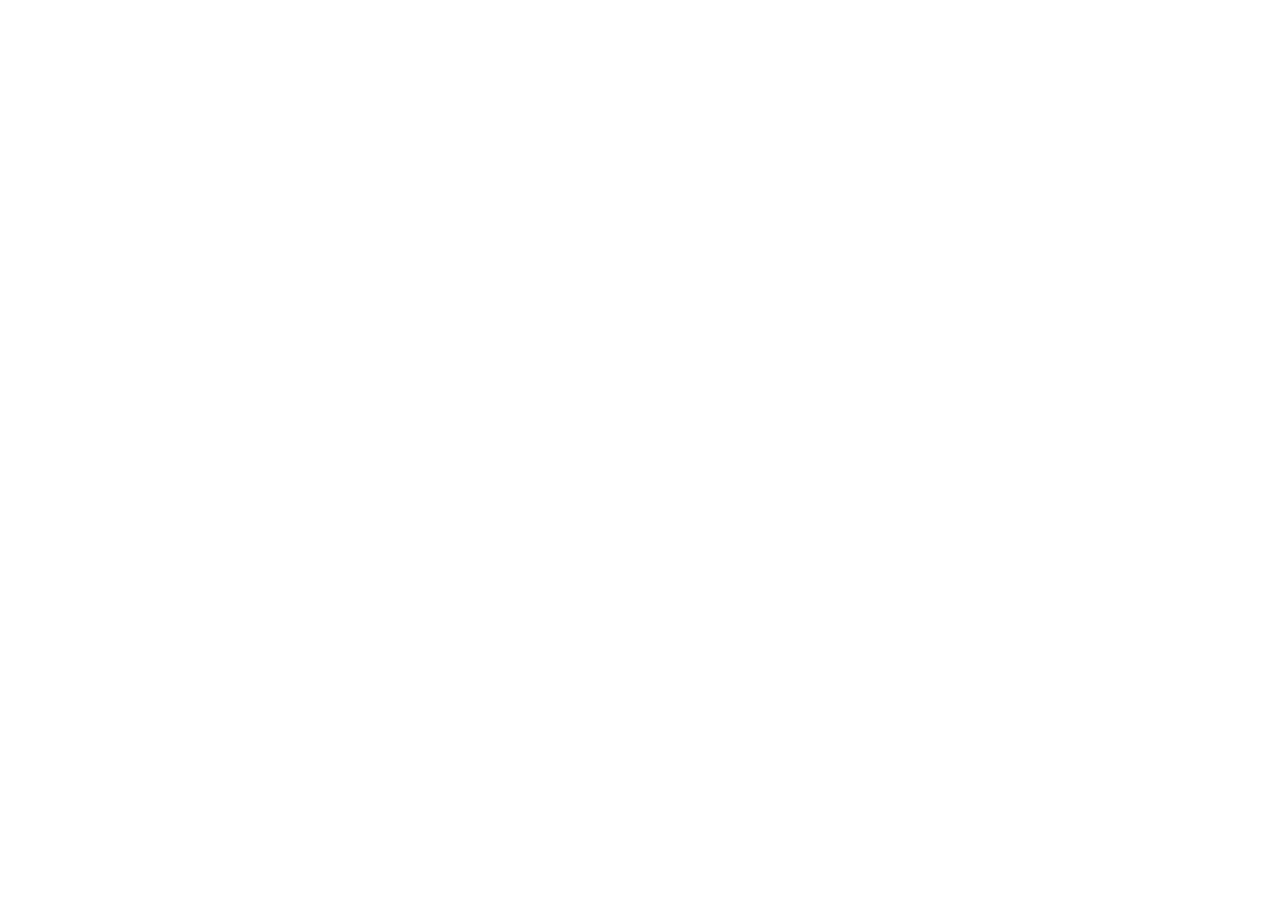
==== commit f20c1e0e: "Update template code and site data" ====
--- a/index.html
+++ b/index.html
@@ -67,6 +67,12 @@
                       .pic_title / room 배너 / Hello, / Welcome to 는 영문명이다.
                       (경주 한옥스테이: 여기 "한옥 스테이 다락" / 저기 "HanokStayDarak") -->
               <strong data-index-hero-title></strong>
+              <!-- data-* 속성 : data-index-hero-logo
+                   index.essence.images[isSelected][0] — 원본 히어로 문구 자리가 로고 이미지인 숙소용
+                   (A형은 essence 섹션을 안 써서 이 칸을 로고 칸으로 빌린다. 아그니초시매 title.png)
+                   이미지가 있으면 .main_txt_top.has-logo → WELCOME 줄·strong 대신 로고만 보인다.
+                   없으면 hidden 그대로라 지금 화면과 같다. <img> 는 매퍼가 만든다 (src="" 금지) -->
+              <div class="hero_logo" data-index-hero-logo hidden></div>
               <!-- data-* 속성 : data-index-hero-description
                    (pages.index.sections[0].hero.description → 폴백 property.subtitle) -->
               <p data-index-hero-description></p>
